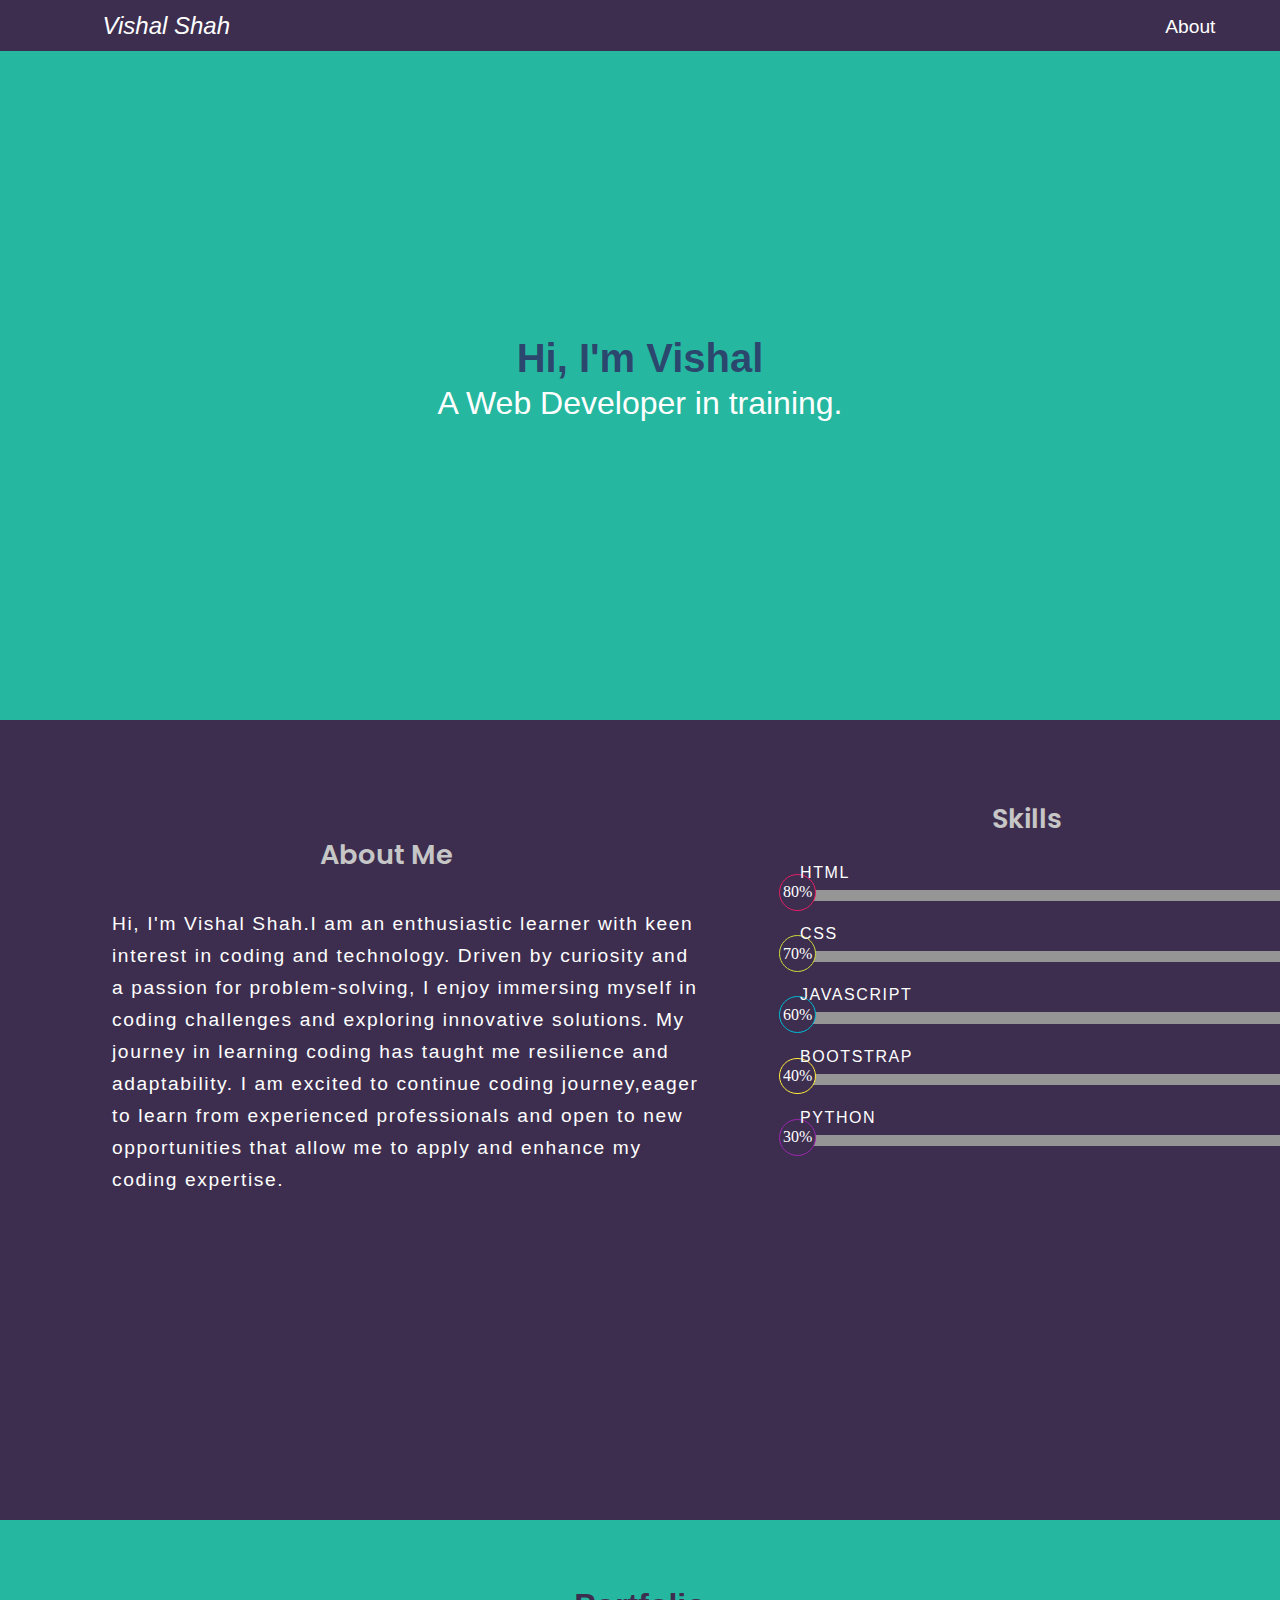
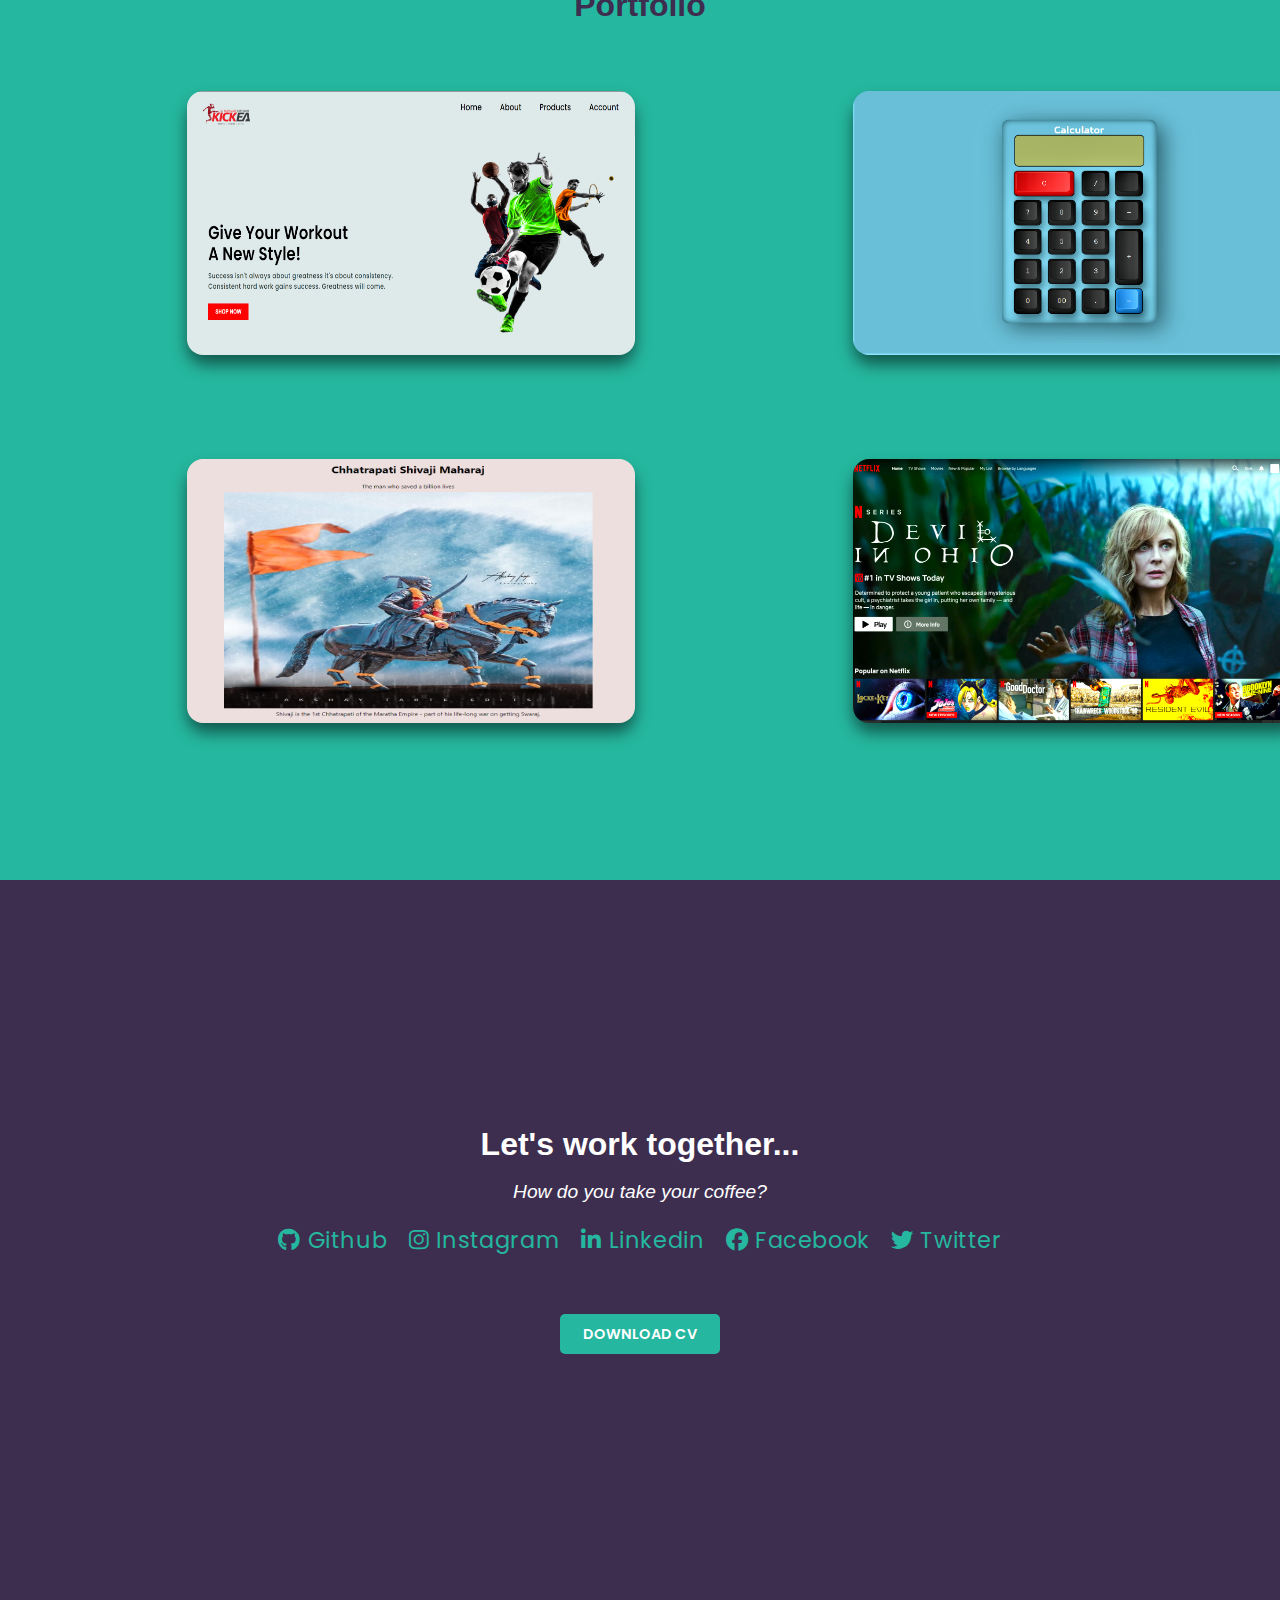
==== Portfolio/index.html @ 6aba99a7 "Add files via upload" ====
<!DOCTYPE html>
<html lang="en">

<head>
  <meta charset="UTF-8" />
  <meta name="viewport" content="width=device-width, initial-scale=1.0" />
  <title>Portfolio</title>
  <link rel="stylesheet" href="./style.css" />
  <link rel="stylesheet" href="https://cdnjs.cloudflare.com/ajax/libs/font-awesome/6.4.0/css/all.min.css">
</head>

<body>
  <header>
    <div class="upper">
      <nav>
        <ul>
          <li><a href="#about">About</a></li>
          <li><a href="#portfolio">Portfolio</a></li>
          <li><a href="#contact">Contact</a></li>
        </ul>
        <h2 class="name">Vishal Shah</h2>
      </nav>
  </header>
  <div class="main">
    <h2>Hi, I'm Vishal</h2>
    <p>A Web Developer in training.</p>
  </div>
  </div>

  <section id="about" class="contains">
    <div class="container">
      <div class="skills"><br><br><br>
        <div class="lines">Skills</div>
        <h2>HTML</h2>
        <div class="progress-bar">
          <div class="html"><span>80%</span></div>
        </div>

        <h2>CSS</h2>
        <div class="progress-bar">
          <div class="css"><span>70%</span></div>
        </div>

        <h2>JAVASCRIPT</h2>
        <div class="progress-bar">
          <div class="javascript" "><span>60%</span></div>
          </div>

          <h2>BOOTSTRAP</h2>
          <div class=" progress-bar">
            <div class="bootstrap"><span>40%</span></div>
          </div>

          <h2>PYTHON</h2>
          <div class="progress-bar">
            <div class="python"><span>30%</span></div>
          </div>
        </div>
      </div>

      <div class="me">
        <div class="line">About Me</div>
        <pre>Hi, I'm Vishal Shah.I am an enthusiastic learner with keen 
interest in coding and technology. Driven by curiosity and  
a passion for problem-solving, I enjoy immersing myself in 
coding challenges and exploring innovative solutions. My 
journey in learning coding has taught me resilience and 
adaptability. I am excited to continue coding journey,eager
to learn from experienced professionals and open to new 
opportunities that allow me to apply and enhance my
coding expertise.</pre>
      </div>
  </section>


  <section id="portfolio" class="projects-section">
    <h2 class="projects-section-header">Portfolio</h2>
    <div class="wrapper">
      <a href="https://kickeastore.netlify.app/" target="_blank">
        <div class="card">
          <img src="./images/kickea.png">
          <div class="info">
            <h1>E-commerce</h1>
          </div>
        </div>
        </a>

        <a href="https://calculatorwizard.netlify.app/" target="_blank">
        <div class="card">
          <img src="./images/calculator.png">
          <div class="info">
            <h1>Calculator</h1>
          </div>
        </div>
        </a>

        <a href="https://tributehub.netlify.app/" target="_blank">
          <div class="card">
            <img src="./images/tribute.png">
            <div class="info">
              <h1>Tribute Page</h1>
            </div>
          </div>
          </a>

          <a href="https://streamnetflix.netlify.app/" target="_blank"> 
          <div class="card">
          <img src="./images/netflix.png">
          <div class="info">
            <h1>Netflix</h1>
          </div>
        </div>
        </a>
    </div>
</section>

<section id="contact"> 
  <footer>
    <div class="fut">
      <h1>Let's work together...</h1>
      <i>How do you take your coffee?</i>
      <div class="social">
        <a href="https://github.com/Vishalshah007" target="_blank"><i class="fab fa-github"></i> Github</a>
        <a href="https://www.instagram.com/vishalshah453" target="_blank"><i class="fab fa-instagram"></i> Instagram</a>
        <a href="https://www.linkedin.com/in/vishal-shah-256204238/" target="_blank"><i class="fab fa-linkedin-in"></i> Linkedin</a>
        <a href=""><i class="fab fa-facebook"></i> Facebook</a>
        <a href=""><i class="fab fa-twitter"></i> Twitter</a>
      </div>
    </div>  

    <div class="btn">
      <button>
        <a href="./Shah Vishal CV (1).pdf" download="Resume">DOWNLOAD CV</a>
      </button>      
    </div>

  </footer>
</section>
</body>

</html>
---- Portfolio/style.css ----
@import url('https://fonts.googleapis.com/css2?family=Poppins:wght@500  &display=swap');
* {
  margin: 0;
  padding: 0;
  box-sizing: border-box;
  scroll-behavior: smooth;
}

.upper {
  background-color: #25b79f;
}

a {
  text-decoration: none;
  color: white;
  transition: 0.5s;
}

.upper a:hover{
  text-decoration: underline;
}

li {
  display: inline;
  font-family: "Lucida Sans", "Lucida Sans Regular", "Lucida Grande",
    "Lucida Sans Unicode", Geneva, Verdana, sans-serif;
  font-size: 1.2rem;
  padding: 2rem;
}

ul {
  text-align: right;
  padding-top: 1rem;
}

nav {
  background-color: #3d2e4f;
  height: 3.2rem;
  width: 95rem;
  position: fixed;
  top: 0%;
  z-index: 1;
}

.name {
  color: white;
  font-family: "Lucida Sans", "Lucida Sans Regular", "Lucida Grande",
    "Lucida Sans Unicode", Geneva, Verdana, sans-serif;
  margin-top: -2rem;
  font-weight: 500;
  margin-left: 6rem;
  padding: 0.4rem;
  font-style: italic;
}

.main {
  text-align: center;
  padding-top: 21rem;
  text-align: center;
  background-color: #25b79f;
  height: 45rem;
}

.main h2 {
  color: #301c5cbd;
  font-family: "Trebuchet MS", "Lucida Sans Unicode", "Lucida Grande",
    "Lucida Sans", Arial, sans-serif;
  font-size: 2.5rem;
  font-weight: bolder;
}

.main p {
  color: white;
  font-size: 2rem;
  line-height: 2.8rem;
  font-family: "Trebuchet MS", "Lucida Sans Unicode", "Lucida Grande",
    "Lucida Sans", Arial, sans-serif;
}

.contains {
  background-color: #3d2e4f;
  height: 50rem;
}

.skills h2 {
  font-weight: 400;
  letter-spacing: 0.1rem;
  margin-bottom: 0.5rem;
  color: #ffffff;
  font-size: 1rem;
  font-family: Verdana, Geneva, Tahoma, sans-serif;
  margin-top: 1.5rem;
}

.container {
  margin-left: 50rem;
}

.progress-bar {
  background: #959595;
  width: 33rem;
  border-radius: 0.5rem;
}

.progress-bar div {
  height: 0.7rem;
  border-radius: 0.5rem;
  width: 0%;
}

.progress-bar div span {
  height: 2.3rem;
  width: 2.3rem;
  border-radius: 2.5rem;
  background: #3d2e4f;
  float: right;
  margin-top: -1rem;
  margin-right: -1rem;
  color: #fff;
  display: flex;
  align-items: center;
  justify-content: center;
}

.html {
  background: #e91e63;
  animation: html 1s linear forwards;
}

.css {
  background: #cddc39;
  animation: css 1s linear forwards;
}

.javascript {
  background: #00bcd4;
  animation: javascript 1s linear forwards;
}

.bootstrap {
  background: #ffeb3b;
  animation: bootstrap 1s linear forwards;
}

.python {
  background: #9c27b0;
  animation: python 1s linear forwards;
}

.html span {
  border: 1px solid #e91e63;
}

.css span {
  border: 1px solid #cddc39;
}

.javascript span {
  border: 1px solid #00bcd4;
}

.bootstrap span {
  border: 1px solid #ffeb3b;
}

.python span {
  border: 1px solid #9c27b0;
}

@keyframes html {
  100% {
    width: 80%;
  }
}

@keyframes css {
  100% {
    width: 70%;
  }
}

@keyframes javascript {
  100% {
    width: 60%;
  }
}

@keyframes bootstrap {
  100% {
    width: 50%;
  }
}

@keyframes python {
  100% {
    width: 40%;
  }
}

.me {
  margin-top: -21rem;
}

.me pre {
  color: white;
  margin-top: 2rem;
  margin-left: 7rem;
  font-family: Arial, Helvetica, sans-serif;
  font-size: 1.2rem;
  line-height: 2rem;
  letter-spacing: 0.1rem;
}

.line {
  color: rgb(198, 198, 198);
  font-family: 'Poppins', sans-serif;
  font-size: 1.7rem;
  font-weight: 600;
  margin-top: 1.5rem;
  margin-left: 20rem;
}

.lines {
  color: rgb(198, 198, 198);
  font-family: 'Poppins', sans-serif;
  font-size: 1.7rem;
  font-weight: 600;
  margin-top: 1.5rem;
  margin-left: 12rem;
}

.projects-section {
  background-color: #25b79f;
  height: 60rem;
}

.wrapper {
  display: grid;
  grid-template-columns: 30rem 20rem;
  grid-template-rows: 23rem 10rem;
  width: 85rem;
  margin-top: 0rem;
  justify-content: space-evenly;

}

.card {
  width: 28rem;
  height: 16.5rem;
  border-radius: 1.2rem;
  padding: 1.5rem;
  background: white;
  position: relative;
  display: flex;
  align-items: flex-end;
  transition: 0.4s ease-out;
  box-shadow: 0px 10px 15px rgba(0, 0, 0, 0.5);
}

.card:hover {
  transform: translateY(-1.5rem);
}

.card:hover:before {
  opacity: 1;
}

.card:hover .info {
  opacity: 1;
  transform: translateY(0);
}

.card:before {
  content: "";
  position: absolute;
  top: 0;
  left: 0;
  display: block;
  width: 28rem;
  height: 16.5rem;
  border-radius: 1rem;
  background: rgba(0, 0, 0, 0.6);
  z-index: 2;
  transition: 0.5s;
  opacity: 0;
}

.card img {
  width: 28rem;
  height: 16.5rem;
  position: absolute;
  top: 0;
  left: 0;
  border-radius: 1rem;
}

.card .info {
  position: relative;
  z-index: 3;
  color: white;
  opacity: 0;
  transform: translateY(2rem);
  transition: 0.5s;
}

.card .info h1 {
  margin-left: 8.1rem;
  margin-top: -8.1rem;
  font-family: 'Poppins', sans-serif;

}

.projects-section-header {
  color: #3d2e4f;
  text-align: center;
  font-size: 2rem;
  font-family: Verdana, Geneva, Tahoma, sans-serif;
  font-weight: 800;
  padding: 4.2rem;
}

footer {
  background-color: #3d2e4f;
  height: 45rem;
}

.fut {
  color: rgb(255, 255, 255);
  font-family: Verdana, Geneva, Tahoma, sans-serif;
  font-size: 1.2rem;
  text-align: center;
  padding: 15rem;
  line-height: 3rem;
}

.fut h1 {
  font-size: 2rem;
}

.social a {
  color: #25b79f;
  font-size: 1.4rem;
  font-family: 'Poppins', sans-serif;
  margin: 0.5rem;
  letter-spacing: 0.6px;
}

.social a:hover {
  color: white;
  transition: 0.5s;
}

.btn{
  display: flex;
  justify-content: center;
  align-items: center;
  margin-top: -12rem;
}

button {
  background-color: #25b79f;
  color: rgb(255, 255, 255);
  width: 10rem;
  height: 2.5rem;
  cursor: pointer;
  border: none;
  border-radius: 5px;
  font-family: 'Poppins', sans-serif;
  font-size: 0.90rem;
  transition: 0.5s;
  font-weight: 600;
}

button:hover {
  background-color: rgb(255, 0, 0);
  color: rgb(255, 255, 255);
}


@media only screen and (max-width: 768px) {
  html{
    font-size: 55%;
  }
  nav {
    width: 100%;
  }

  .name {
    margin-left: 2rem;
  }

  .contains{
    height: 60rem;
  }
  .container {
    margin-left: 4rem;
  }

  .projects-section{
    height: 92rem;
  }

  .me {
    margin-top: 5rem;
  }

  .me pre {
    margin-left: 2rem;
  }

  .line,
  .lines {
    margin-left: 2rem;
  }

  .wrapper {
    grid-template-columns: 0% ;
    grid-template-rows: 30% 30% 30%;
    width: 20%;
    margin-left: 5%;
  }

  footer{
    height: 63rem;
  }

  .fut h1{
    font-size: 17px;
    width: 180px;
    margin-left: -35px;
  }

  .fut i{
    font-size: 15px;
  }

  .social a{
    display: flex;
    justify-content: center;
    align-items: center;
    font-size: 18px;
    grid-gap: 10px;
  }

  button{
    width: 140px;
    height: 30px;
    font-size: 12px;
  }
}
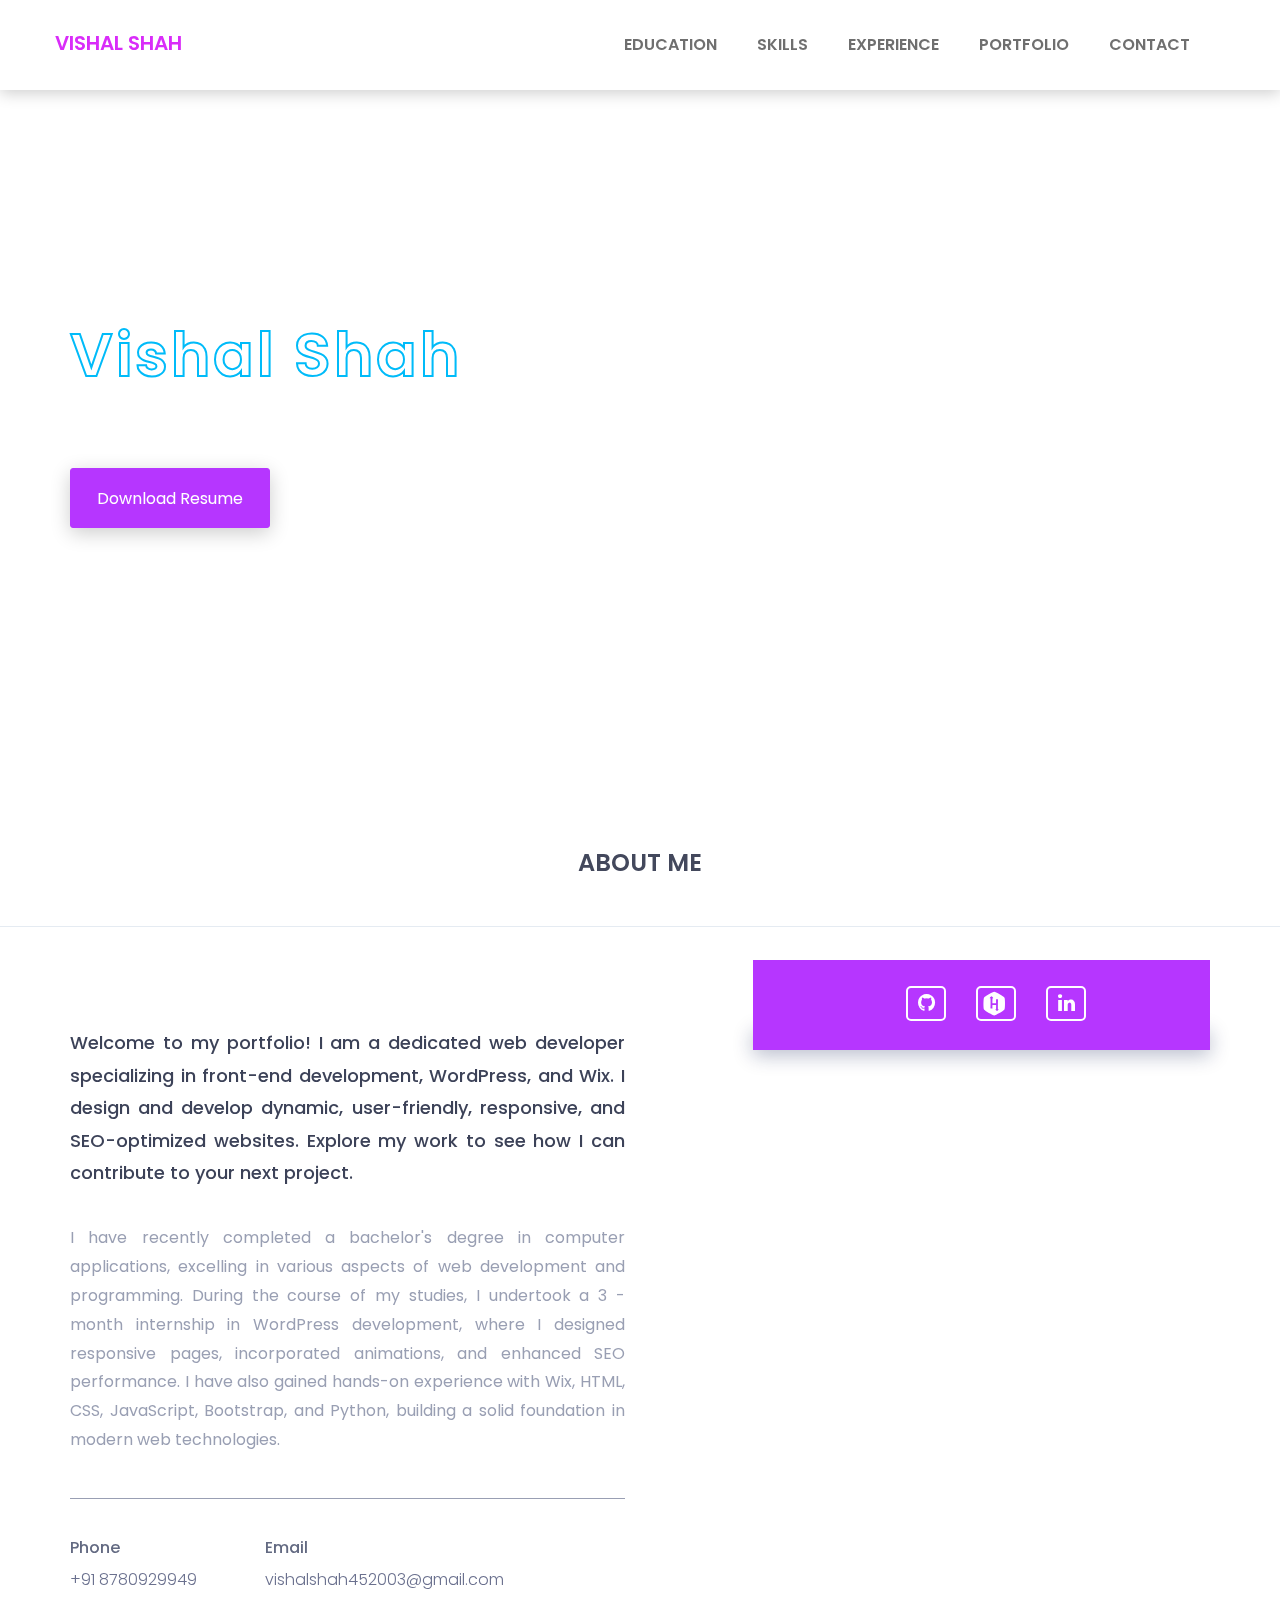
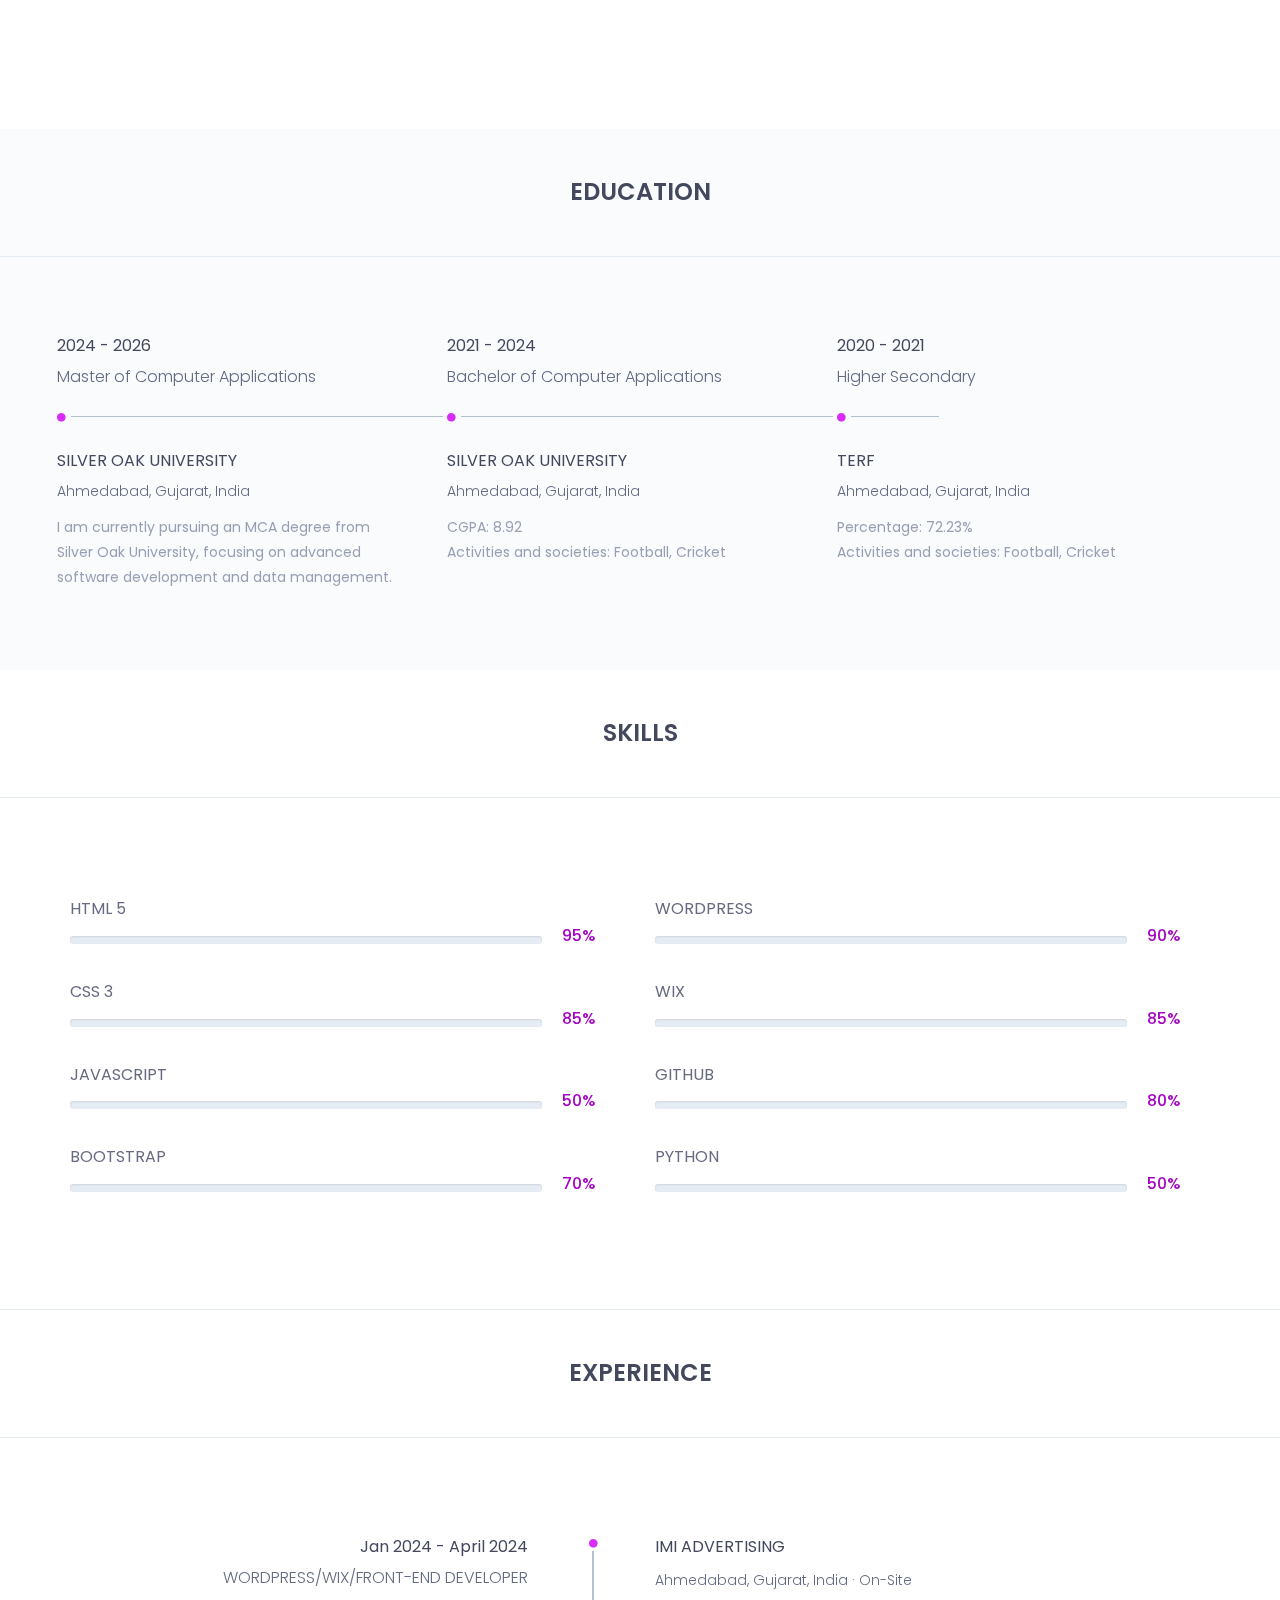
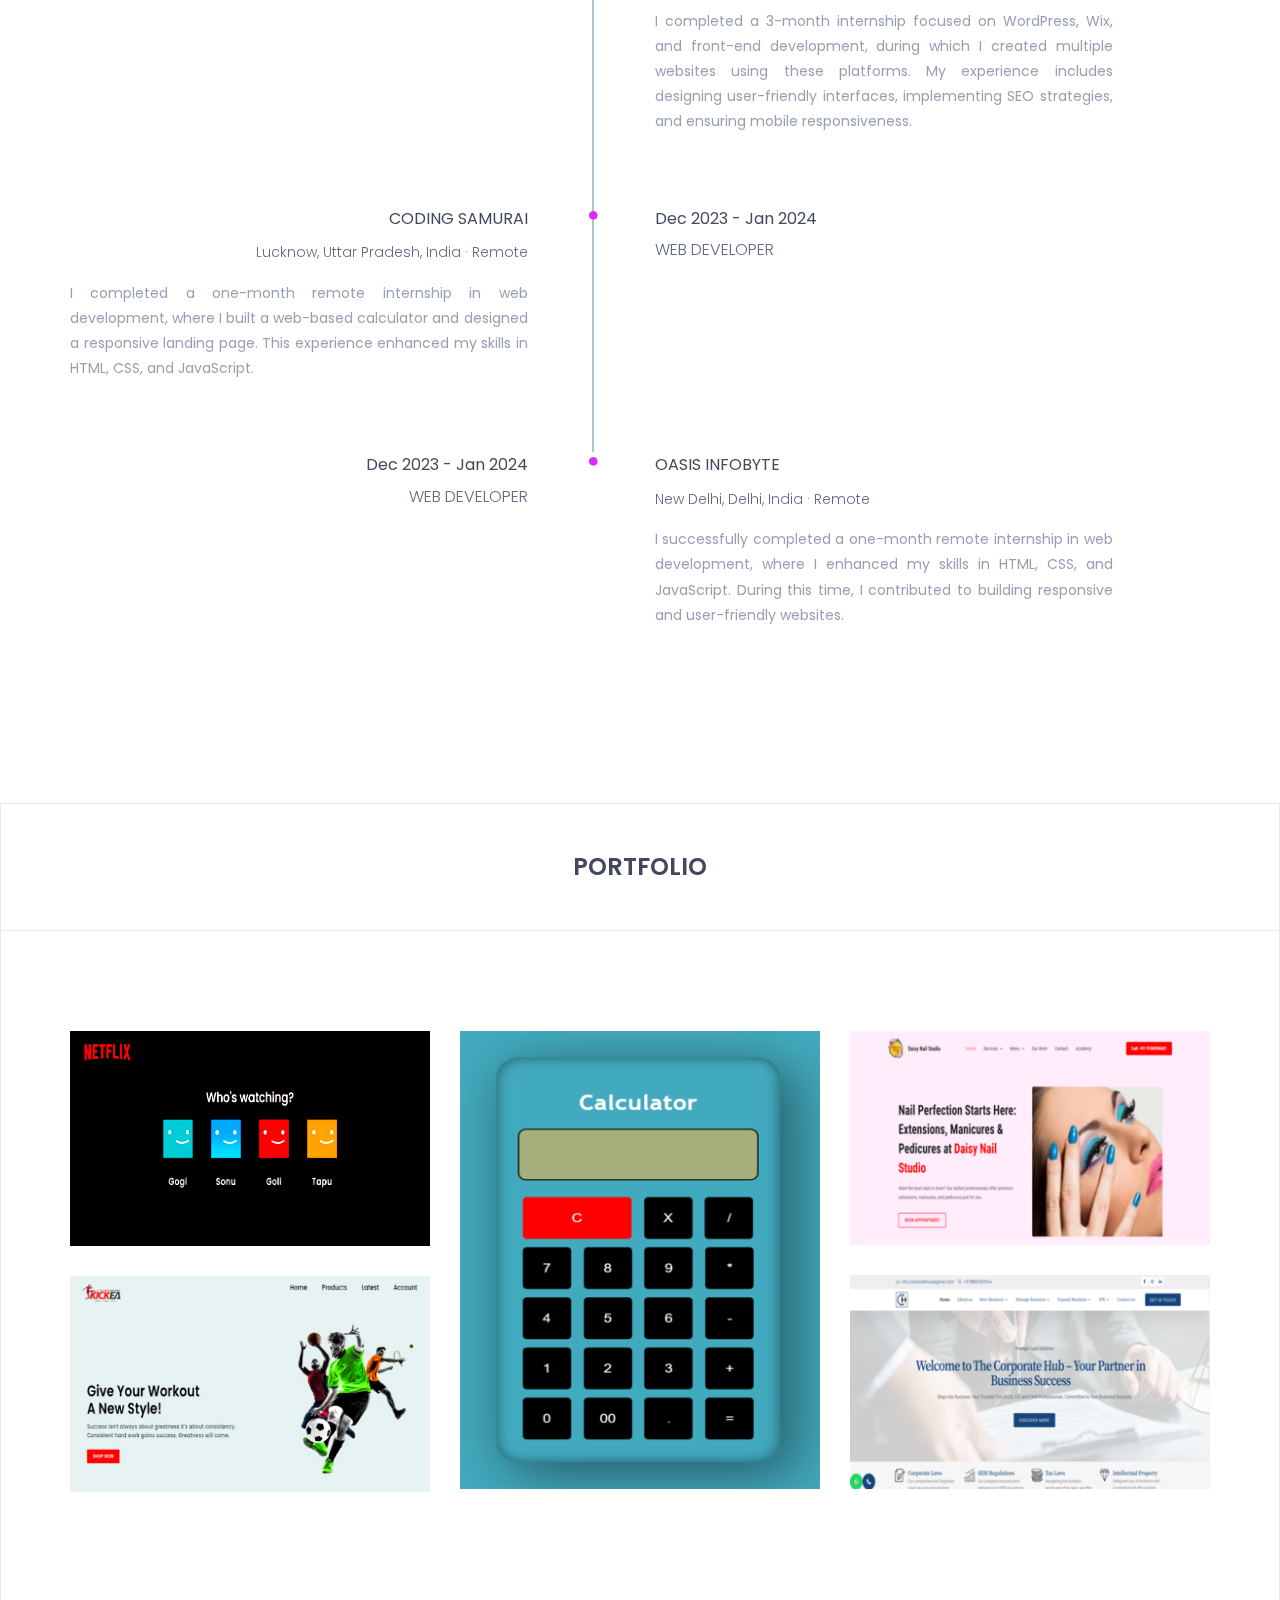
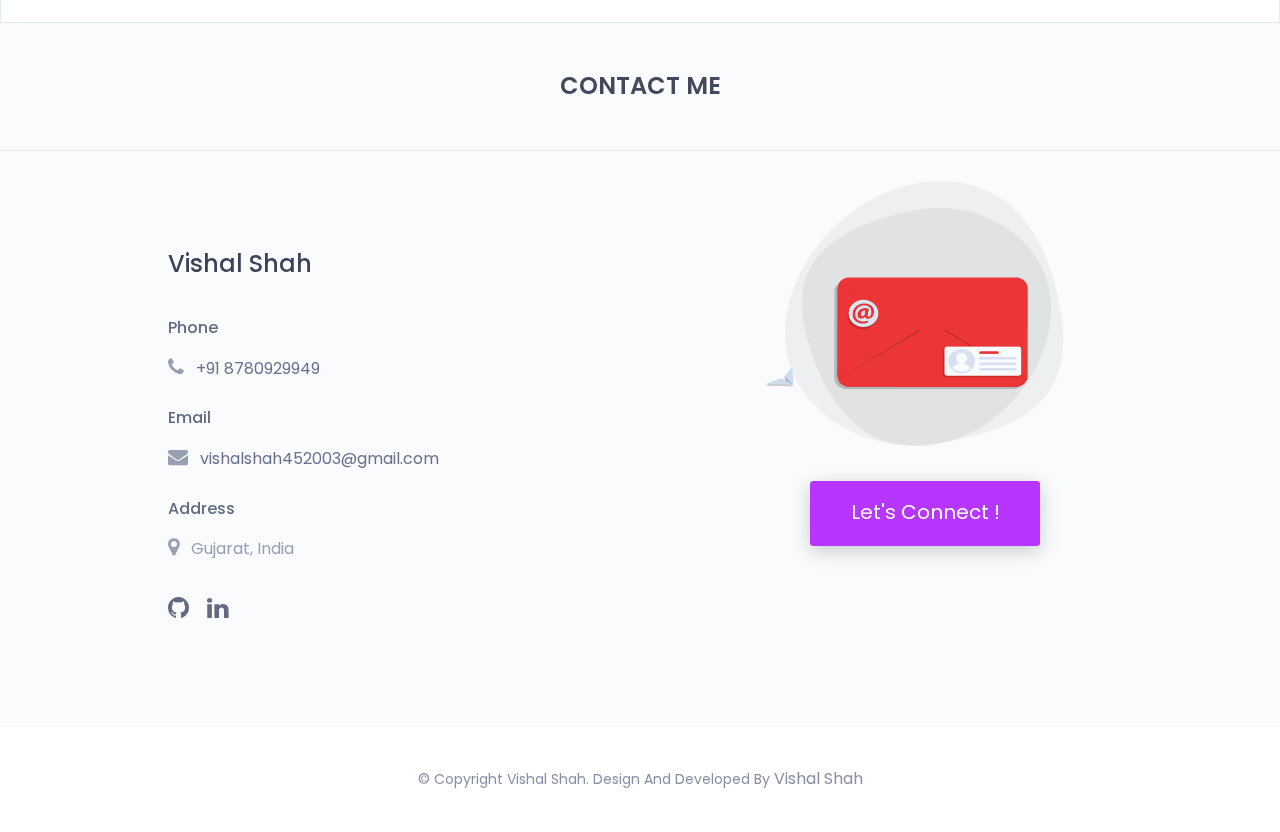
==== commit bdcf0aa6: "Add files via upload" ====
--- a/Portfolio/index.html
+++ b/Portfolio/index.html
@@ -1,141 +1,868 @@
 <!DOCTYPE html>
-<html lang="en">
-
-<head>
-  <meta charset="UTF-8" />
-  <meta name="viewport" content="width=device-width, initial-scale=1.0" />
-  <title>Portfolio</title>
-  <link rel="stylesheet" href="./style.css" />
-  <link rel="stylesheet" href="https://cdnjs.cloudflare.com/ajax/libs/font-awesome/6.4.0/css/all.min.css">
-</head>
-
-<body>
-  <header>
-    <div class="upper">
-      <nav>
-        <ul>
-          <li><a href="#about">About</a></li>
-          <li><a href="#portfolio">Portfolio</a></li>
-          <li><a href="#contact">Contact</a></li>
-        </ul>
-        <h2 class="name">Vishal Shah</h2>
-      </nav>
-  </header>
-  <div class="main">
-    <h2>Hi, I'm Vishal</h2>
-    <p>A Web Developer in training.</p>
-  </div>
-  </div>
-
-  <section id="about" class="contains">
-    <div class="container">
-      <div class="skills"><br><br><br>
-        <div class="lines">Skills</div>
-        <h2>HTML</h2>
-        <div class="progress-bar">
-          <div class="html"><span>80%</span></div>
-        </div>
-
-        <h2>CSS</h2>
-        <div class="progress-bar">
-          <div class="css"><span>70%</span></div>
-        </div>
-
-        <h2>JAVASCRIPT</h2>
-        <div class="progress-bar">
-          <div class="javascript" "><span>60%</span></div>
+<html class="no-js" lang="en">
+  <head>
+    <!-- meta data -->
+    <meta charset="utf-8" />
+    <meta http-equiv="X-UA-Compatible" content="IE=edge" />
+    <meta name="viewport" content="width=device-width" />
+    <meta
+      name="description"
+      content="Explore my portfolio showcasing expertise in WordPress development, web design, SEO, and mobile-friendly websites using HTML, CSS, JavaScript, and more."
+    />
+    <meta
+      name="keywords"
+      content="
+	Vishal Shah portfolio, WordPress developer, Web developer portfolio, Wix website design, Shopify website design, HTML CSS developer, JavaScript projects, Responsive web design, SEO optimization, Bootstrap websites, Front-end developer, Web development portfolio, Freelance web designer, MCA student projects, WordPress theme development"
+    />
+    <meta name="robots" content="follow, index, max-image-preview:large" />
+    <link rel="canonical" href="https://shahvishal.netlify.app/" />
+    <!--font-family-->
+    <link
+      href="https://fonts.googleapis.com/css?family=Poppins:100,200,300,400,500,600,700,800,900&amp;subset=devanagari,latin-ext"
+      rel="stylesheet"
+    />
+
+    <!-- title of site -->
+    <title>Vishal Shah - Portfolio</title>
+
+    <!-- For favicon png -->
+    <link rel="shortcut icon" type="image/icon" href="assets/logo/icon.png" />
+
+    <!--font-awesome.min.css-->
+    <link rel="stylesheet" href="assets/css/font-awesome.min.css" />
+
+    <!--flat icon css-->
+    <link rel="stylesheet" href="assets/css/flaticon.css" />
+
+    <!--animate.css-->
+    <link rel="stylesheet" href="assets/css/animate.css" />
+
+    <!--text-animation-->
+    <script src="https://cdnjs.cloudflare.com/ajax/libs/typed.js/2.0.11/typed.min.js"></script>
+
+    <!--owl.carousel.css-->
+    <link rel="stylesheet" href="assets/css/owl.carousel.min.css" />
+    <link rel="stylesheet" href="assets/css/owl.theme.default.min.css" />
+
+    <!--bootstrap.min.css-->
+    <link rel="stylesheet" href="assets/css/bootstrap.min.css" />
+
+    <!-- bootsnav -->
+    <link rel="stylesheet" href="assets/css/bootsnav.css" />
+
+    <!--style.css-->
+    <link rel="stylesheet" href="assets/css/style.css" />
+
+    <!--responsive.css-->
+    <link rel="stylesheet" href="assets/css/responsive.css" />
+  </head>
+
+  <body>
+    <!-- top-area Start -->
+    <header class="top-area">
+      <div class="header-area">
+        <!-- Start Navigation -->
+        <nav
+          class="navbar navbar-default bootsnav navbar-fixed dark no-background"
+        >
+          <div class="container">
+            <!-- Start Header Navigation -->
+            <div class="navbar-header">
+              <button
+                type="button"
+                class="navbar-toggle"
+                data-toggle="collapse"
+                data-target="#navbar-menu"
+              >
+                <i class="fa fa-bars"></i>
+              </button>
+              <a class="navbar-brand" href="index.html">Vishal Shah</a>
+            </div>
+            <!--/.navbar-header-->
+            <!-- End Header Navigation -->
+
+            <div
+              class="collapse navbar-collapse menu-ui-design"
+              id="navbar-menu"
+            >
+              <ul
+                class="nav navbar-nav navbar-right"
+                data-in="fadeInDown"
+                data-out="fadeOutUp"
+              >
+                <li class="smooth-menu active"></li>
+                <li class="smooth-menu"><a href="#education">education</a></li>
+                <li class="smooth-menu"><a href="#skills">skills</a></li>
+                <li class="smooth-menu">
+                  <a href="#experience">experience</a>
+                </li>
+                <li class="smooth-menu"><a href="#portfolio">portfolio</a></li>
+                <li class="smooth-menu"><a href="#contact">contact</a></li>
+              </ul>
+              <!--/.nav -->
+            </div>
+            <!-- /.navbar-collapse -->
           </div>
-
-          <h2>BOOTSTRAP</h2>
-          <div class=" progress-bar">
-            <div class="bootstrap"><span>40%</span></div>
+          <!--/.container-->
+        </nav>
+        <!--/nav-->
+        <!-- End Navigation -->
+      </div>
+      <!--/.header-area-->
+
+      <div class="clearfix"></div>
+    </header>
+    <!-- /.top-area-->
+    <!-- top-area End -->
+
+    <!--welcome-hero start -->
+    <section id="welcome-hero" class="welcome-hero">
+      <div class="container">
+        <div class="row">
+          <div class="col-md-12 text-left">
+            <div class="header-text">
+              <h2>
+                <div class="txt-1">Hello, my name is</div>
+                <div class="txt-2">Vishal Shah</div>
+                <div class="txt-3">And I'm a <span class="typing"></span></div>
+              </h2>
+              <br />
+              <a href="assets/Vishal Shah CV.pdf" download>download resume</a>
+            </div>
+            <!--/.header-text-->
           </div>
-
-          <h2>PYTHON</h2>
-          <div class="progress-bar">
-            <div class="python"><span>30%</span></div>
+          <!--/.col-->
+        </div>
+        <!-- /.row-->
+      </div>
+      <!-- /.container-->
+    </section>
+    <!--/.welcome-hero-->
+    <!--welcome-hero end -->
+
+    <!--about start -->
+    <section id="about" class="about">
+      <div class="section-heading text-center">
+        <h2>about me</h2>
+      </div>
+      <div class="container">
+        <div class="about-content">
+          <div class="row">
+            <div class="col-sm-6">
+              <div class="single-about-txt">
+                <h3>
+                  Welcome to my portfolio! I am a dedicated web developer
+                  specializing in front-end development, WordPress, and Wix. I
+                  design and develop dynamic, user-friendly, responsive, and
+                  SEO-optimized websites. Explore my work to see how I can
+                  contribute to your next project.
+                </h3>
+                <p>
+                  I have recently completed a bachelor's degree in computer
+                  applications, excelling in various aspects of web development
+                  and programming. During the course of my studies, I undertook
+                  a 3 - month internship in WordPress development, where I
+                  designed responsive pages, incorporated animations, and
+                  enhanced SEO performance. I have also gained hands-on
+                  experience with Wix, HTML, CSS, JavaScript, Bootstrap, and
+                  Python, building a solid foundation in modern web
+                  technologies.
+                </p>
+                <div class="row">
+                  <div class="col-sm-4">
+                    <div class="single-about-add-info">
+                      <h3>phone</h3>
+                      <p><a href="tel:+8780929949">+91 8780929949</a></p>
+                    </div>
+                  </div>
+                  <div class="col-sm-4">
+                    <div class="single-about-add-info">
+                      <h3>email</h3>
+                      <p>
+                        <a href="mailto:vishalshah452003@gmail.com"
+                          >vishalshah452003@gmail.com</a
+                        >
+                      </p>
+                    </div>
+                  </div>
+                </div>
+              </div>
+            </div>
+            <div class="col-sm-offset-1 col-sm-5">
+              <div class="single-about-img">
+                <img
+                  src="https://avatars.githubusercontent.com/u/140838474?v=4"
+                  alt="profile_image"
+                />
+                <div class="about-list-icon">
+                  <ul>
+                    <li>
+                      <a
+                        href="https://github.com/Vishalshah007"
+                        target="_blank"
+                      >
+                        <i class="fa fa-github" aria-hidden="true"></i>
+                      </a>
+                    </li>
+                    <!-- / li -->
+                    <li>
+                      <a
+                        href="https://www.hackerrank.com/profile/vishalshah07"
+                        target="_blank"
+                      >
+                        <svg
+                          height="30"
+                          width="30"
+                          xmlns="http://www.w3.org/2000/svg"
+                          viewBox="-1 -1 582 486.999"
+                        >
+                          <path d="M-1-1h582v402H-1z" fill="none" />
+                          <path
+                            d="M454.843 141.001c-13.019-22.417-172.832-115-198.859-115-26.019 0-185.895 92.351-198.84 115-12.947 22.649-13.019 207.358 0 230.009 13.018 22.639 172.839 114.989 198.84 114.989 26 0 185.841-92.466 198.851-114.999 13.007-22.533 13.016-207.583.008-229.999zM309.862 398.15c-3.559 0-36.756-32.137-34.141-34.762.781-.78 5.625-1.328 15.768-1.644 0-23.564.53-61.622.844-77.553.038-1.814-.395-3.081-.395-5.256h-71.812c0 6.379-.412 32.523 1.232 65.479.205 4.078-1.42 5.353-5.158 5.335-9.102-.025-18.211-.099-27.321-.071-3.683.009-5.274-1.374-5.157-5.488.826-30.043 2.66-75.488-.134-191.07v-2.849c-8.688-.314-14.717-.862-15.508-1.652-2.624-2.624 31.032-34.76 34.581-34.76 3.558 0 36.989 32.145 34.383 34.76-.782.781-7.098 1.338-15.067 1.652v2.84c-2.174 23.135-1.823 71.506-2.362 94.686h72.107c0-4.089.351-31.212-1.077-75.145-.091-3.047.853-4.646 3.781-4.672 9.945-.072 19.9-.117 29.855-.055 3.108.019 4.105 1.546 4.043 4.834-3.28 171.861-.594 159.867-.594 188.975 7.97.315 15.112.864 15.895 1.655 2.588 2.615-30.205 34.761-33.763 34.761z"
+                            fill="#fff"
+                          />
+                        </svg>
+                      </a>
+                    </li>
+                    <!-- / li -->
+                    <li>
+                      <a
+                        href="https://www.linkedin.com/in/vishal-shah-256204238/"
+                        target="_blank"
+                      >
+                        <i class="fa fa-linkedin" aria-hidden="true"></i>
+                      </a>
+                    </li>
+                    <!-- / li -->
+                  </ul>
+                  <!-- / ul -->
+                </div>
+              </div>
+            </div>
           </div>
         </div>
       </div>
-
-      <div class="me">
-        <div class="line">About Me</div>
-        <pre>Hi, I'm Vishal Shah.I am an enthusiastic learner with keen 
-interest in coding and technology. Driven by curiosity and  
-a passion for problem-solving, I enjoy immersing myself in 
-coding challenges and exploring innovative solutions. My 
-journey in learning coding has taught me resilience and 
-adaptability. I am excited to continue coding journey,eager
-to learn from experienced professionals and open to new 
-opportunities that allow me to apply and enhance my
-coding expertise.</pre>
-      </div>
-  </section>
-
-
-  <section id="portfolio" class="projects-section">
-    <h2 class="projects-section-header">Portfolio</h2>
-    <div class="wrapper">
-      <a href="https://kickeastore.netlify.app/" target="_blank">
-        <div class="card">
-          <img src="./images/kickea.png">
-          <div class="info">
-            <h1>E-commerce</h1>
+    </section>
+    <!--/.about-->
+    <!--about end -->
+
+    <!--education start -->
+    <section id="education" class="education">
+      <div class="section-heading text-center">
+        <h2>education</h2>
+      </div>
+      <div class="container">
+        <div class="education-horizontal-timeline">
+          <div class="row">
+            <div class="col-sm-4">
+              <div class="single-horizontal-timeline">
+                <div class="experience-time">
+                  <h2>2024 - 2026</h2>
+                  <h3>master <span>of </span> computer applications</h3>
+                </div>
+                <!--/.experience-time-->
+                <div class="timeline-horizontal-border">
+                  <i class="fa fa-circle" aria-hidden="true"></i>
+                  <span class="single-timeline-horizontal"></span>
+                </div>
+                <div class="timeline">
+                  <div class="timeline-content">
+                    <h4 class="title">silver oak university</h4>
+                    <h5>Ahmedabad, Gujarat, India</h5>
+                    <p class="description">
+                      I am currently pursuing an MCA degree from Silver Oak
+                      University, focusing on advanced software development and
+                      data management.
+                    </p>
+                  </div>
+                  <!--/.timeline-content-->
+                </div>
+                <!--/.timeline-->
+              </div>
+            </div>
+            <div class="col-sm-4">
+              <div class="single-horizontal-timeline">
+                <div class="experience-time">
+                  <h2>2021 - 2024</h2>
+                  <h3>bachelor <span>of </span> computer applications</h3>
+                </div>
+                <!--/.experience-time-->
+                <div class="timeline-horizontal-border">
+                  <i class="fa fa-circle" aria-hidden="true"></i>
+                  <span class="single-timeline-horizontal"></span>
+                </div>
+                <div class="timeline">
+                  <div class="timeline-content">
+                    <h4 class="title">silver oak university</h4>
+                    <h5>Ahmedabad, Gujarat, India</h5>
+                    <p class="description">
+                      CGPA: 8.92 <br />
+                      Activities and societies: Football, Cricket
+                    </p>
+                  </div>
+                  <!--/.timeline-content-->
+                </div>
+                <!--/.timeline-->
+              </div>
+            </div>
+            <div class="col-sm-4">
+              <div class="single-horizontal-timeline">
+                <div class="experience-time">
+                  <h2>2020 - 2021</h2>
+                  <h3>Higher Secondary</h3>
+                </div>
+                <!--/.experience-time-->
+                <div class="timeline-horizontal-border">
+                  <i class="fa fa-circle" aria-hidden="true"></i>
+                  <span
+                    class="single-timeline-horizontal spacial-horizontal-line"
+                  ></span>
+                </div>
+                <div class="timeline">
+                  <div class="timeline-content">
+                    <h4 class="title">TERF</h4>
+                    <h5>Ahmedabad, Gujarat, India</h5>
+                    <p class="description">
+                      Percentage: 72.23% <br />
+                      Activities and societies: Football, Cricket
+                    </p>
+                  </div>
+                  <!--/.timeline-content-->
+                </div>
+                <!--/.timeline-->
+              </div>
+            </div>
           </div>
         </div>
-        </a>
-
-        <a href="https://calculatorwizard.netlify.app/" target="_blank">
-        <div class="card">
-          <img src="./images/calculator.png">
-          <div class="info">
-            <h1>Calculator</h1>
+      </div>
+    </section>
+    <!--/.education-->
+    <!--education end -->
+
+    <!--skills start -->
+    <section id="skills" class="skills">
+      <div class="skill-content">
+        <div class="section-heading text-center">
+          <h2>skills</h2>
+        </div>
+        <div class="container">
+          <div class="row">
+            <div class="col-md-6">
+              <div class="single-skill-content">
+                <div class="barWrapper">
+                  <span class="progressText">HTML 5</span>
+                  <div class="single-progress-txt">
+                    <div class="progress">
+                      <div
+                        class="progress-bar"
+                        role="progressbar"
+                        aria-valuenow="95"
+                        aria-valuemin="10"
+                        aria-valuemax="100"
+                      ></div>
+                    </div>
+                    <h3>95%</h3>
+                  </div>
+                </div>
+                <!-- /.barWrapper -->
+                <div class="barWrapper">
+                  <span class="progressText">CSS 3</span>
+                  <div class="single-progress-txt">
+                    <div class="progress">
+                      <div
+                        class="progress-bar"
+                        role="progressbar"
+                        aria-valuenow="85"
+                        aria-valuemin="10"
+                        aria-valuemax="100"
+                      ></div>
+                    </div>
+                    <h3>85%</h3>
+                  </div>
+                </div>
+                <!-- /.barWrapper -->
+                <div class="barWrapper">
+                  <span class="progressText">JAVASCRIPT</span>
+                  <div class="single-progress-txt">
+                    <div class="progress">
+                      <div
+                        class="progress-bar"
+                        role="progressbar"
+                        aria-valuenow="50"
+                        aria-valuemin="10"
+                        aria-valuemax="100"
+                      ></div>
+                    </div>
+                    <h3>50%</h3>
+                  </div>
+                </div>
+                <!-- /.barWrapper -->
+                <div class="barWrapper">
+                  <span class="progressText">bootstrap</span>
+                  <div class="single-progress-txt">
+                    <div class="progress">
+                      <div
+                        class="progress-bar"
+                        role="progressbar"
+                        aria-valuenow="70"
+                        aria-valuemin="10"
+                        aria-valuemax="100"
+                      ></div>
+                    </div>
+                    <h3>70%</h3>
+                  </div>
+                </div>
+                <!-- /.barWrapper -->
+              </div>
+            </div>
+            <div class="col-md-6">
+              <div class="single-skill-content">
+                <div class="barWrapper">
+                  <span class="progressText">wordpress</span>
+                  <div class="single-progress-txt">
+                    <div class="progress">
+                      <div
+                        class="progress-bar"
+                        role="progressbar"
+                        aria-valuenow="90"
+                        aria-valuemin="10"
+                        aria-valuemax="100"
+                      ></div>
+                    </div>
+                    <h3>90%</h3>
+                  </div>
+                </div>
+                <!-- /.barWrapper -->
+                <div class="barWrapper">
+                  <span class="progressText">wix</span>
+                  <div class="single-progress-txt">
+                    <div class="progress">
+                      <div
+                        class="progress-bar"
+                        role="progressbar"
+                        aria-valuenow="85"
+                        aria-valuemin="10"
+                        aria-valuemax="100"
+                      ></div>
+                    </div>
+                    <h3>85%</h3>
+                  </div>
+                </div>
+                <!-- /.barWrapper -->
+                <div class="barWrapper">
+                  <span class="progressText">github</span>
+                  <div class="single-progress-txt">
+                    <div class="progress">
+                      <div
+                        class="progress-bar"
+                        role="progressbar"
+                        aria-valuenow="80"
+                        aria-valuemin="10"
+                        aria-valuemax="100"
+                      ></div>
+                    </div>
+                    <h3>80%</h3>
+                  </div>
+                </div>
+                <!-- /.barWrapper -->
+                <div class="barWrapper">
+                  <span class="progressText"> python</span>
+                  <div class="single-progress-txt">
+                    <div class="progress">
+                      <div
+                        class="progress-bar"
+                        role="progressbar"
+                        aria-valuenow="50"
+                        aria-valuemin="10"
+                        aria-valuemax="100"
+                      ></div>
+                    </div>
+                    <h3>50%</h3>
+                  </div>
+                </div>
+                <!-- /.barWrapper -->
+              </div>
+            </div>
           </div>
-        </div>
-        </a>
-
-        <a href="https://tributehub.netlify.app/" target="_blank">
-          <div class="card">
-            <img src="./images/tribute.png">
-            <div class="info">
-              <h1>Tribute Page</h1>
-            </div>
+          <!-- /.row -->
+        </div>
+        <!-- /.container -->
+      </div>
+      <!-- /.skill-content-->
+    </section>
+    <!--/.skills-->
+    <!--skills end -->
+
+    <!--experience start -->
+    <section id="experience" class="experience">
+      <div class="section-heading text-center">
+        <h2>experience</h2>
+      </div>
+      <div class="container">
+        <div class="experience-content">
+          <div class="main-timeline">
+            <ul>
+              <li>
+                <div class="single-timeline-box fix">
+                  <div class="row">
+                    <div class="col-md-5">
+                      <div class="experience-time text-right">
+                        <h2>Jan 2024 - April 2024</h2>
+                        <h3>Wordpress/Wix/Front-end Developer</h3>
+                      </div>
+                      <!--/.experience-time-->
+                    </div>
+                    <!--/.col-->
+                    <div class="col-md-offset-1 col-md-5">
+                      <div class="timeline">
+                        <div class="timeline-content">
+                          <h4 class="title">
+                            <span
+                              ><i class="fa fa-circle" aria-hidden="true"></i
+                            ></span>
+                            IMI Advertising
+                          </h4>
+                          <h5>Ahmedabad, Gujarat, India · On-site</h5>
+                          <p class="description">
+                            I completed a 3-month internship focused on
+                            WordPress, Wix, and front-end development, during
+                            which I created multiple websites using these
+                            platforms. My experience includes designing
+                            user-friendly interfaces, implementing SEO
+                            strategies, and ensuring mobile responsiveness.
+                          </p>
+                        </div>
+                        <!--/.timeline-content-->
+                      </div>
+                      <!--/.timeline-->
+                    </div>
+                    <!--/.col-->
+                  </div>
+                </div>
+                <!--/.single-timeline-box-->
+              </li>
+
+              <li>
+                <div class="single-timeline-box fix">
+                  <div class="row">
+                    <!--/.col-->
+                    <div class="col-md-5">
+                      <div class="timeline">
+                        <div class="timeline-content text-right">
+                          <h4 class="title">Coding Samurai</h4>
+                          <h5>Lucknow, Uttar Pradesh, India · Remote</h5>
+                          <p class="description">
+                            I completed a one-month remote internship in web
+                            development, where I built a web-based calculator
+                            and designed a responsive landing page. This
+                            experience enhanced my skills in HTML, CSS, and
+                            JavaScript.
+                          </p>
+                        </div>
+                        <!--/.timeline-content-->
+                      </div>
+                      <!--/.timeline-->
+                    </div>
+                    <!--/.col-->
+                    <div class="col-md-offset-1 col-md-5 experience-time-main">
+                      <div class="experience-time">
+                        <h2>
+                          <span
+                            ><i class="fa fa-circle" aria-hidden="true"></i
+                          ></span>
+                          Dec 2023 - Jan 2024
+                        </h2>
+                        <h3>Web Developer</h3>
+                      </div>
+                      <!--/.experience-time-->
+                    </div>
+                    <!--/.col-->
+                  </div>
+                </div>
+                <!--/.single-timeline-box-->
+              </li>
+
+              <li>
+                <div class="single-timeline-box fix">
+                  <div class="row">
+                    <div class="col-md-5">
+                      <div class="experience-time text-right">
+                        <h2>Dec 2023 - Jan 2024</h2>
+                        <h3>Web developer</h3>
+                      </div>
+                      <!--/.experience-time-->
+                    </div>
+                    <!--/.col-->
+                    <div class="col-md-offset-1 col-md-5">
+                      <div class="timeline">
+                        <div class="timeline-content">
+                          <h4 class="title">
+                            <span
+                              ><i class="fa fa-circle" aria-hidden="true"></i
+                            ></span>
+                            Oasis Infobyte
+                          </h4>
+                          <h5>New Delhi, Delhi, India · Remote</h5>
+                          <p class="description">
+                            I successfully completed a one-month remote
+                            internship in web development, where I enhanced my
+                            skills in HTML, CSS, and JavaScript. During this
+                            time, I contributed to building responsive and
+                            user-friendly websites.
+                          </p>
+                        </div>
+                        <!--/.timeline-content-->
+                      </div>
+                      <!--/.timeline-->
+                    </div>
+                    <!--/.col-->
+                  </div>
+                </div>
+                <!--/.single-timeline-box-->
+              </li>
+            </ul>
           </div>
-          </a>
-
-          <a href="https://streamnetflix.netlify.app/" target="_blank"> 
-          <div class="card">
-          <img src="./images/netflix.png">
-          <div class="info">
-            <h1>Netflix</h1>
+          <!--.main-timeline-->
+        </div>
+        <!--.experience-content-->
+      </div>
+    </section>
+    <!--/.experience-->
+    <!--experience end -->
+
+    <!--portfolio start -->
+    <section id="portfolio" class="portfolio">
+      <div class="portfolio-details">
+        <div class="section-heading text-center">
+          <h2>portfolio</h2>
+        </div>
+        <div class="container">
+          <div class="portfolio-content">
+            <div class="isotope">
+              <div class="row">
+                <div class="col-sm-4">
+                  <div class="item">
+                    <img
+                      src="assets/images/portfolio/p1.png"
+                      alt="portfolio image"
+                    />
+                    <div class="isotope-overlay">
+                      <a href="https://flixspot.netlify.app/">
+                        Netflix Clone
+                      </a>
+                    </div>
+                    <!-- /.isotope-overlay -->
+                  </div>
+                  <!-- /.item -->
+                  <div class="item">
+                    <img
+                      src="assets/images/portfolio/p2.png"
+                      alt="portfolio image"
+                    />
+                    <div class="isotope-overlay">
+                      <a href="https://kickeastore.netlify.app/">
+                        E-commerce
+                      </a>
+                    </div>
+                    <!-- /.isotope-overlay -->
+                  </div>
+                  <!-- /.item -->
+                </div>
+                <!-- /.col -->
+
+                <div class="col-sm-4">
+                  <div class="item">
+                    <img
+                      src="assets/images/portfolio/p3.png"
+                      alt="portfolio image"
+                    />
+                    <div class="isotope-overlay">
+                      <a href="https://calculatorwizard.netlify.app/">
+                        Calculator
+                      </a>
+                    </div>
+                    <!-- /.isotope-overlay -->
+                  </div>
+                  <!-- /.item -->
+                </div>
+                <!-- /.col -->
+
+                <div class="col-sm-4">
+                  <div class="item">
+                    <img
+                      src="assets/images/portfolio/p4.png"
+                      alt="portfolio image"
+                    />
+                    <div class="isotope-overlay">
+                      <a href="https://daisynailstudio.com/"> WordPress </a>
+                    </div>
+                    <!-- /.isotope-overlay -->
+                  </div>
+                  <!-- /.item -->
+                  <div class="item">
+                    <img
+                      src="assets/images/portfolio/p5.png"
+                      alt="portfolio image"
+                    />
+                    <div class="isotope-overlay">
+                      <a href="https://www.corporatehub.in/"> WordPress </a>
+                    </div>
+                    <!-- /.isotope-overlay -->
+                  </div>
+                  <!-- /.item -->
+                </div>
+                <!-- /.col -->
+              </div>
+              <!-- /.row -->
+            </div>
+            <!--/.isotope-->
           </div>
-        </div>
-        </a>
-    </div>
-</section>
-
-<section id="contact"> 
-  <footer>
-    <div class="fut">
-      <h1>Let's work together...</h1>
-      <i>How do you take your coffee?</i>
-      <div class="social">
-        <a href="https://github.com/Vishalshah007" target="_blank"><i class="fab fa-github"></i> Github</a>
-        <a href="https://www.instagram.com/vishalshah453" target="_blank"><i class="fab fa-instagram"></i> Instagram</a>
-        <a href="https://www.linkedin.com/in/vishal-shah-256204238/" target="_blank"><i class="fab fa-linkedin-in"></i> Linkedin</a>
-        <a href=""><i class="fab fa-facebook"></i> Facebook</a>
-        <a href=""><i class="fab fa-twitter"></i> Twitter</a>
-      </div>
-    </div>  
-
-    <div class="btn">
-      <button>
-        <a href="./Shah Vishal CV (1).pdf" download="Resume">DOWNLOAD CV</a>
-      </button>      
-    </div>
-
-  </footer>
-</section>
-</body>
-
-</html>+          <!--/.gallery-content-->
+        </div>
+        <!--/.container-->
+      </div>
+      <!--/.portfolio-details-->
+    </section>
+    <!--/.portfolio-->
+    <!--portfolio end -->
+
+    <!--contact start -->
+    <section id="contact" class="contact">
+      <div class="section-heading text-center">
+        <h2>contact me</h2>
+      </div>
+      <div class="container">
+        <div class="contact-content">
+          <div class="row">
+            <!--/.col-->
+            <div class="col-md-offset-1 col-md-5 col-sm-6">
+              <div class="single-contact-box">
+                <div class="contact-adress">
+                  <div class="contact-add-head">
+                    <h3>Vishal Shah</h3>
+                  </div>
+                  <div class="contact-add-info">
+                    <div class="single-contact-add-info">
+                      <h3>phone</h3>
+                      <p>
+                        <i class="fa fa-phone"></i> &nbsp;
+                        <a href="tel:+8780929949">+91 8780929949</a>
+                      </p>
+                    </div>
+                    <div class="single-contact-add-info">
+                      <h3>email</h3>
+                      <p>
+                        <i class="fa fa-envelope"></i> &nbsp;
+                        <a href="mailto:vishalshah452003@gmail.com"
+                          >vishalshah452003@gmail.com</a
+                        >
+                      </p>
+                    </div>
+                    <div class="single-contact-add-info">
+                      <h3>Address</h3>
+                      <p>
+                        <i class="fa fa-map-marker"></i> &nbsp; Gujarat, India
+                      </p>
+                    </div>
+                  </div>
+                </div>
+                <!--/.contact-adress-->
+                <div class="hm-foot-icon">
+                  <ul>
+                    <li>
+                      <a href="https://github.com/Vishalshah007"
+                        ><i class="fa fa-github"></i
+                      ></a>
+                    </li>
+                    <!--/li-->
+                    <li>
+                      <a
+                        href="https://www.linkedin.com/in/vishal-shah-256204238/"
+                        ><i class="fa fa-linkedin"></i
+                      ></a>
+                    </li>
+                    <!--/li-->
+                  </ul>
+                  <!--/ul-->
+                </div>
+                <!--/.hm-foot-icon-->
+              </div>
+              <!--/.single-contact-box-->
+            </div>
+            <!--/.col-->
+
+            <div class="column">
+              <div class="email">
+                <img src="./assets/images/Email-template.gif" alt="email.gif" />
+              </div>
+              <div class="button-area">
+                <a href="mailto:vishalshah452003@gmail.com">Let's Connect !</a>
+              </div>
+            </div>
+          </div>
+          <!--/.row-->
+        </div>
+        <!--/.contact-content-->
+      </div>
+      <!--/.container-->
+    </section>
+    <!--/.contact-->
+    <!--contact end -->
+
+    <!--footer-copyright start-->
+    <footer id="footer-copyright" class="footer-copyright">
+      <div class="container">
+        <div class="hm-footer-copyright text-center">
+          <p>
+            &copy; copyright Vishal Shah. design and developed by
+            <a href="#">Vishal Shah</a>
+          </p>
+          <!--/p-->
+        </div>
+        <!--/.text-center-->
+      </div>
+      <!--/.container-->
+
+      <div id="scroll-Top">
+        <div class="return-to-top">
+          <i class="fa fa-angle-up" id="scroll-top"></i>
+        </div>
+      </div>
+      <!--/.scroll-Top-->
+    </footer>
+    <!--/.footer-copyright-->
+    <!--footer-copyright end-->
+
+    <script src="assets/js/jquery.js"></script>
+
+    <!--modernizr.min.js-->
+    <script src="https://cdnjs.cloudflare.com/ajax/libs/modernizr/2.8.3/modernizr.min.js"></script>
+
+    <!--bootstrap.min.js-->
+    <script src="assets/js/bootstrap.min.js"></script>
+
+    <!-- bootsnav js -->
+    <script src="assets/js/bootsnav.js"></script>
+
+    <!-- jquery.sticky.js -->
+    <script src="assets/js/jquery.sticky.js"></script>
+
+    <!-- for progress bar start-->
+
+    <!-- progressbar js -->
+    <script src="assets/js/progressbar.js"></script>
+
+    <!-- appear js -->
+    <script src="assets/js/jquery.appear.js"></script>
+
+    <!-- for progress bar end -->
+
+    <!--owl.carousel.js-->
+    <script src="assets/js/owl.carousel.min.js"></script>
+
+    <script src="https://cdnjs.cloudflare.com/ajax/libs/jquery-easing/1.4.1/jquery.easing.min.js"></script>
+
+    <!--Custom JS-->
+    <script src="assets/js/custom.js"></script>
+  </body>
+</html>
--- a/Portfolio/assets/css/flaticon.css
+++ b/Portfolio/assets/css/flaticon.css
@@ -0,0 +1,59 @@
+@font-face {
+  font-family: "Flaticon";
+  src: url("../fonts/Flaticon.eot");
+  src: url("../fonts/Flaticon.eot?#iefix") format("embedded-opentype"),
+    url("../fonts/Flaticon.woff") format("woff"),
+    url("../fonts/Flaticon.ttf") format("truetype"),
+    url("../fonts/Flaticon.svg#Flaticon") format("svg");
+  font-weight: normal;
+  font-style: normal;
+}
+
+@media screen and (-webkit-min-device-pixel-ratio:0) {
+  @font-face {
+    font-family: "Flaticon";
+    src: url("../fonts/Flaticon.svg#Flaticon") format("svg");
+  }
+}
+
+[class^="flaticon-"]:before,
+[class*=" flaticon-"]:before,
+[class^="flaticon-"]:after,
+[class*=" flaticon-"]:after {
+  font-family: Flaticon;
+  font-size: 24px;
+  font-style: normal;
+  margin-left: 0px;
+}
+
+.flaticon-bitbucket-logotype-camera-lens-in-perspective:before {
+  content: "\f100";
+}
+
+.flaticon-squarespace-logo:before {
+  content: "\f101";
+}
+
+.flaticon-smug:before {
+  content: "\f102";
+}
+
+.flaticon-flickr-website-logo-silhouette:before {
+  content: "\f103";
+}
+
+.flaticon-github-logo:before {
+  content: "\f104";
+}
+
+.flaticon-behance-logo:before {
+  content: "\f105";
+}
+
+.flaticon-dribbble:before {
+  content: "\f106";
+}
+
+.flaticon-themeforest:before {
+  content: "\f107";
+}--- a/Portfolio/assets/css/bootsnav.css
+++ b/Portfolio/assets/css/bootsnav.css
@@ -0,0 +1,1463 @@
+/* MEGAMENU STYLE
+=================================*/
+nav.bootsnav .dropdown.megamenu-fw {
+    position: static;
+}
+
+nav.bootsnav .container {
+    position: relative;
+}
+
+nav.bootsnav .megamenu-fw .dropdown-menu {
+    left: auto;
+}
+
+nav.bootsnav .megamenu-content {
+    padding: 15px;
+    width: 100% !important;
+}
+
+nav.bootsnav .megamenu-content .title{
+    margin-top: 0;
+}
+
+nav.bootsnav .dropdown.megamenu-fw .dropdown-menu {
+    left: 0;
+    right: 0;
+}
+
+/* Navbar
+=================================*/
+nav.navbar.bootsnav{
+    margin-bottom: 0;
+    -moz-border-radius: 0px;
+    -webkit-border-radius: 0px;
+    -o-border-radius: 0px;
+    border-radius: 0px;
+    background-color: #fff;
+    border: none;
+    border-bottom: solid 1px #e0e0e0;
+    z-index: 9;
+}
+
+nav.navbar.bootsnav ul.nav > li > a{
+    color: #6f6f6f;
+    background-color: transparent;
+    outline: none;
+    margin-bottom: -2px;
+}
+
+nav.navbar.bootsnav ul.nav li.megamenu-fw > a:hover,
+nav.navbar.bootsnav ul.nav li.megamenu-fw > a:focus,
+nav.navbar.bootsnav ul.nav li.active > a:hover,
+nav.navbar.bootsnav ul.nav li.active > a:focus,
+nav.navbar.bootsnav ul.nav li.active > a{
+    background-color: transparent;
+}
+
+nav.navbar.bootsnav .navbar-toggle{
+    background-color: #fff;
+    border: none;
+    padding: 0;
+    font-size: 18px;
+    position: relative;
+    top: 5px;
+}
+
+nav.navbar.bootsnav ul.nav .dropdown-menu .dropdown-menu{
+    top: 0;
+    left: 100%;
+}
+
+nav.navbar.bootsnav ul.nav ul.dropdown-menu > li > a{
+    white-space:normal;
+}
+
+
+ul.menu-col{
+    padding: 0;
+    margin: 0;
+    list-style: none;
+}
+
+ul.menu-col li a{
+    color: #6f6f6f;
+}
+
+ul.menu-col li a:hover,
+ul.menu-col li a:focus{
+    text-decoration: none;
+}
+
+/* Navbar Full
+=================================*/
+nav.bootsnav.navbar-full{
+    padding-bottom: 10px;
+    padding-top: 10px;
+}
+
+nav.bootsnav.navbar-full .navbar-header{
+    display: block;
+    width: 100%;
+}
+
+nav.bootsnav.navbar-full .navbar-toggle{
+    display: inline-block;
+    margin-right: 0;
+    position: relative;
+    top: 0;
+    font-size: 30px;
+    -webkit-transition: all 1s ease-in-out;
+	-moz-transition: all 1s ease-in-out;
+	-o-transition: all 1s ease-in-out;
+	-ms-transition: all 1s ease-in-out;
+	transition: all 1s ease-in-out;
+}
+
+nav.bootsnav.navbar-full .navbar-collapse{
+    position: fixed;
+    width: 100%;
+    height: 100% !important;
+    top: 0;
+    left: 0;
+    padding: 0;
+    display: none !important;
+    z-index: 9;
+}
+
+nav.bootsnav.navbar-full .navbar-collapse.in{
+    display: block !important;
+}
+
+nav.bootsnav.navbar-full .navbar-collapse .nav-full{
+    overflow: auto;
+}
+
+nav.bootsnav.navbar-full .navbar-collapse .wrap-full-menu{
+    display: table-cell;
+    vertical-align: middle;
+    background-color: #fff;
+    overflow: auto;
+}
+
+nav.bootsnav.navbar-full .navbar-collapse .nav-full::-webkit-scrollbar {
+    width: 0;
+}
+
+nav.bootsnav.navbar-full .navbar-collapse .nav-full::-moz-scrollbar {
+    width: 0;
+}
+
+nav.bootsnav.navbar-full .navbar-collapse .nav-full::-ms-scrollbar {
+    width: 0;
+}
+
+nav.bootsnav.navbar-full .navbar-collapse .nav-full::-o-scrollbar {
+    width: 0;
+}
+
+
+nav.bootsnav.navbar-full .navbar-collapse ul.nav{
+    display: block;
+    width: 100%;
+    overflow: auto;
+}
+
+nav.bootsnav.navbar-full .navbar-collapse ul.nav a:hover,
+nav.bootsnav.navbar-full .navbar-collapse ul.nav a:focus,
+nav.bootsnav.navbar-full .navbar-collapse ul.nav a{
+    background-color: transparent;
+}
+
+nav.bootsnav.navbar-full .navbar-collapse ul.nav > li{
+    float: none;
+    display: block;
+    text-align: center;
+}
+
+nav.bootsnav.navbar-full .navbar-collapse ul.nav > li > a{
+    display: table;
+    margin: auto;
+    text-transform: uppercase;
+    font-weight: bold;
+    letter-spacing: 2px;
+    font-size: 24px;
+    padding: 10px 15px;
+}
+
+li.close-full-menu > a{
+    padding-top: 0px;
+    padding-bottom: 0px;
+}
+
+li.close-full-menu{
+    padding-top: 30px;
+    padding-bottom: 30px;
+}
+
+/* Atribute Navigation
+=================================*/
+.attr-nav{
+    float: right;
+    display: inline-block;
+    margin-left: 13px;
+    margin-right: -15px;
+}
+
+.attr-nav > ul{
+    padding: 0;
+    margin: 0 0 -7px 0;
+    list-style: none;
+    display: inline-block;
+}
+
+.attr-nav > ul > li{
+    float: left;
+    display: block;
+}
+
+.attr-nav > ul > li > a{
+    color: #6f6f6f;
+    display: block;
+    padding: 28px 15px;
+    position: relative;
+}
+
+.attr-nav > ul > li > a span.badge{
+    position: absolute;
+    top: 50%;
+    margin-top: -15px;
+    right: 5px;
+    font-size: 10px;
+    padding: 0;
+    width: 15px;
+    height: 15px;
+    padding-top: 2px;
+}
+
+.attr-nav > ul > li.dropdown ul.dropdown-menu{
+    -moz-border-radius: 0px;
+    -webkit-border-radius: 0px;
+    -o-border-radius: 0px;
+    border-radius: 0px;
+    -moz-box-shadow: 0px 0px 0px;
+    -webkit-box-shadow: 0px 0px 0px;
+    -o-box-shadow: 0px 0px 0px;
+    box-shadow: 0px 0px 0px;
+    border: solid 1px #e0e0e0;
+}
+
+ul.cart-list{
+    padding: 0 !important;
+    width: 250px !important;
+}
+
+ul.cart-list > li{
+    position: relative;
+    border-bottom: solid 1px #efefef;
+    padding: 15px 15px 23px 15px !important;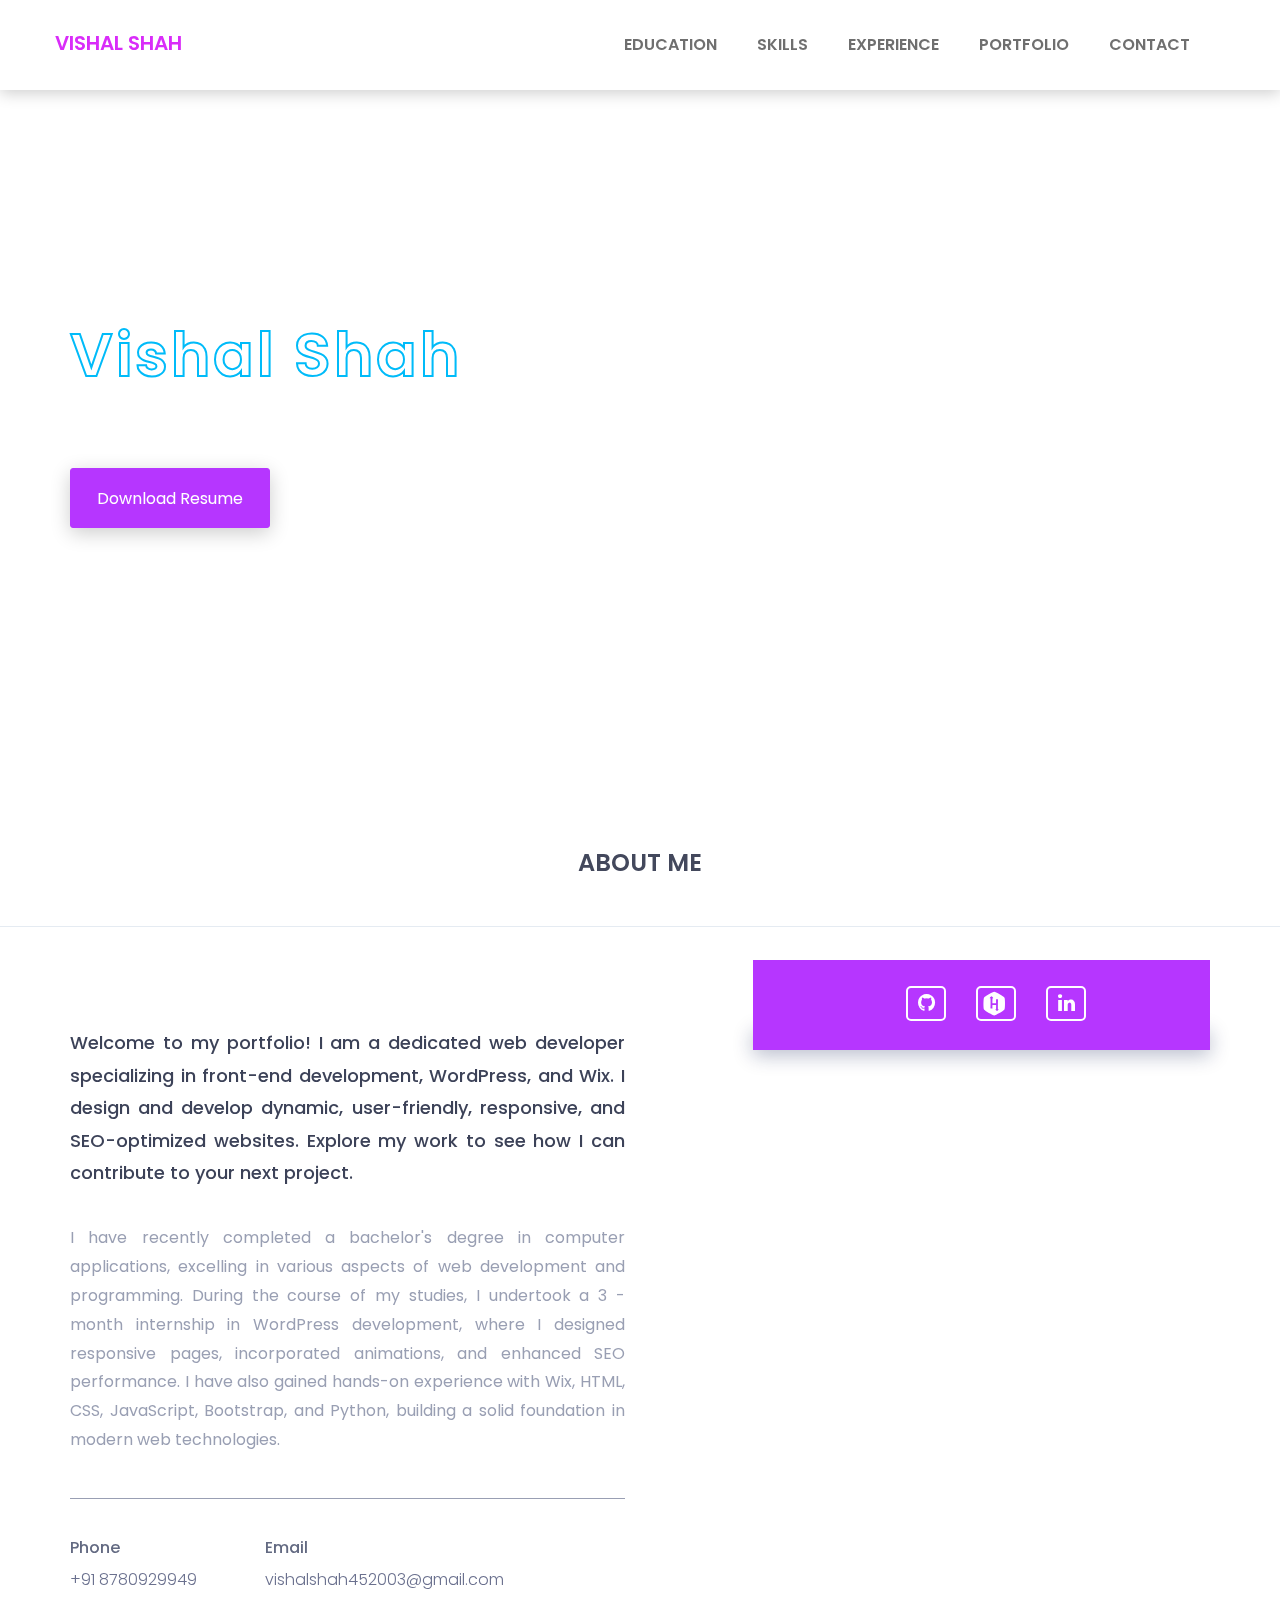
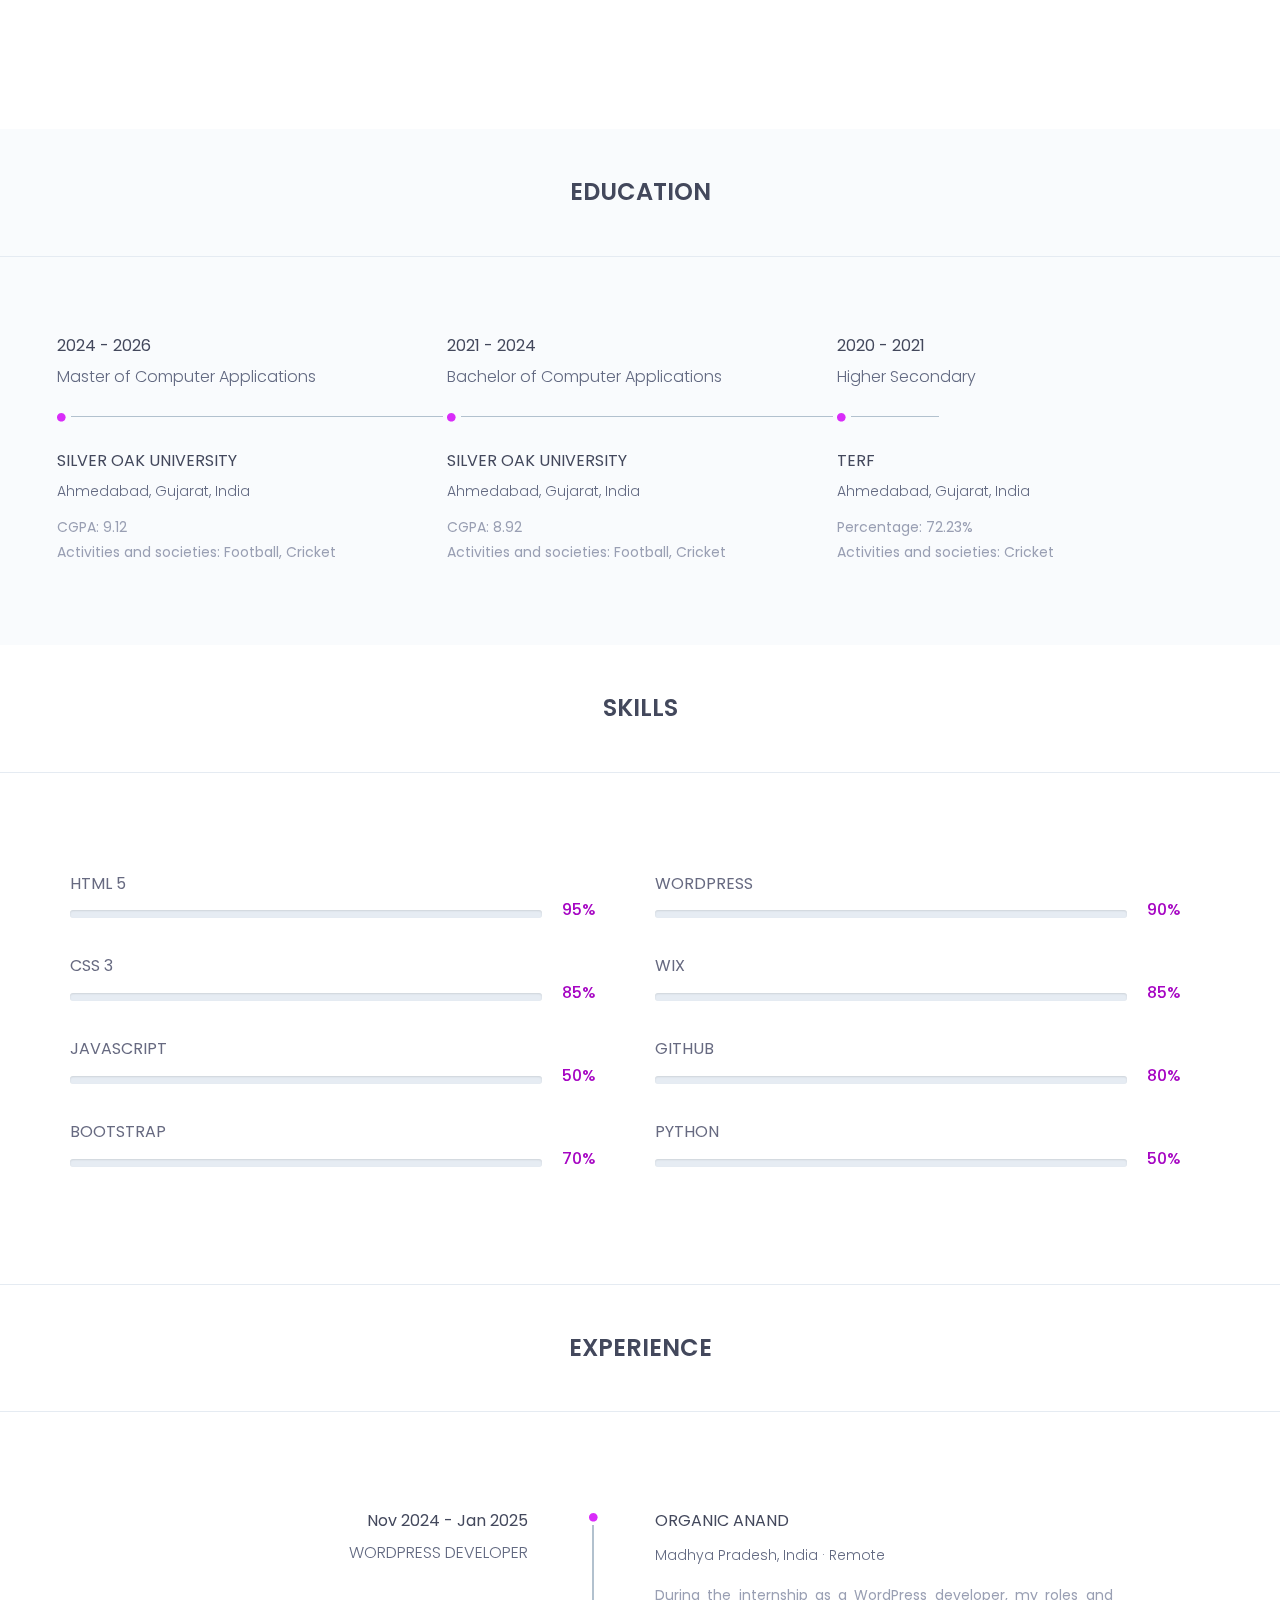
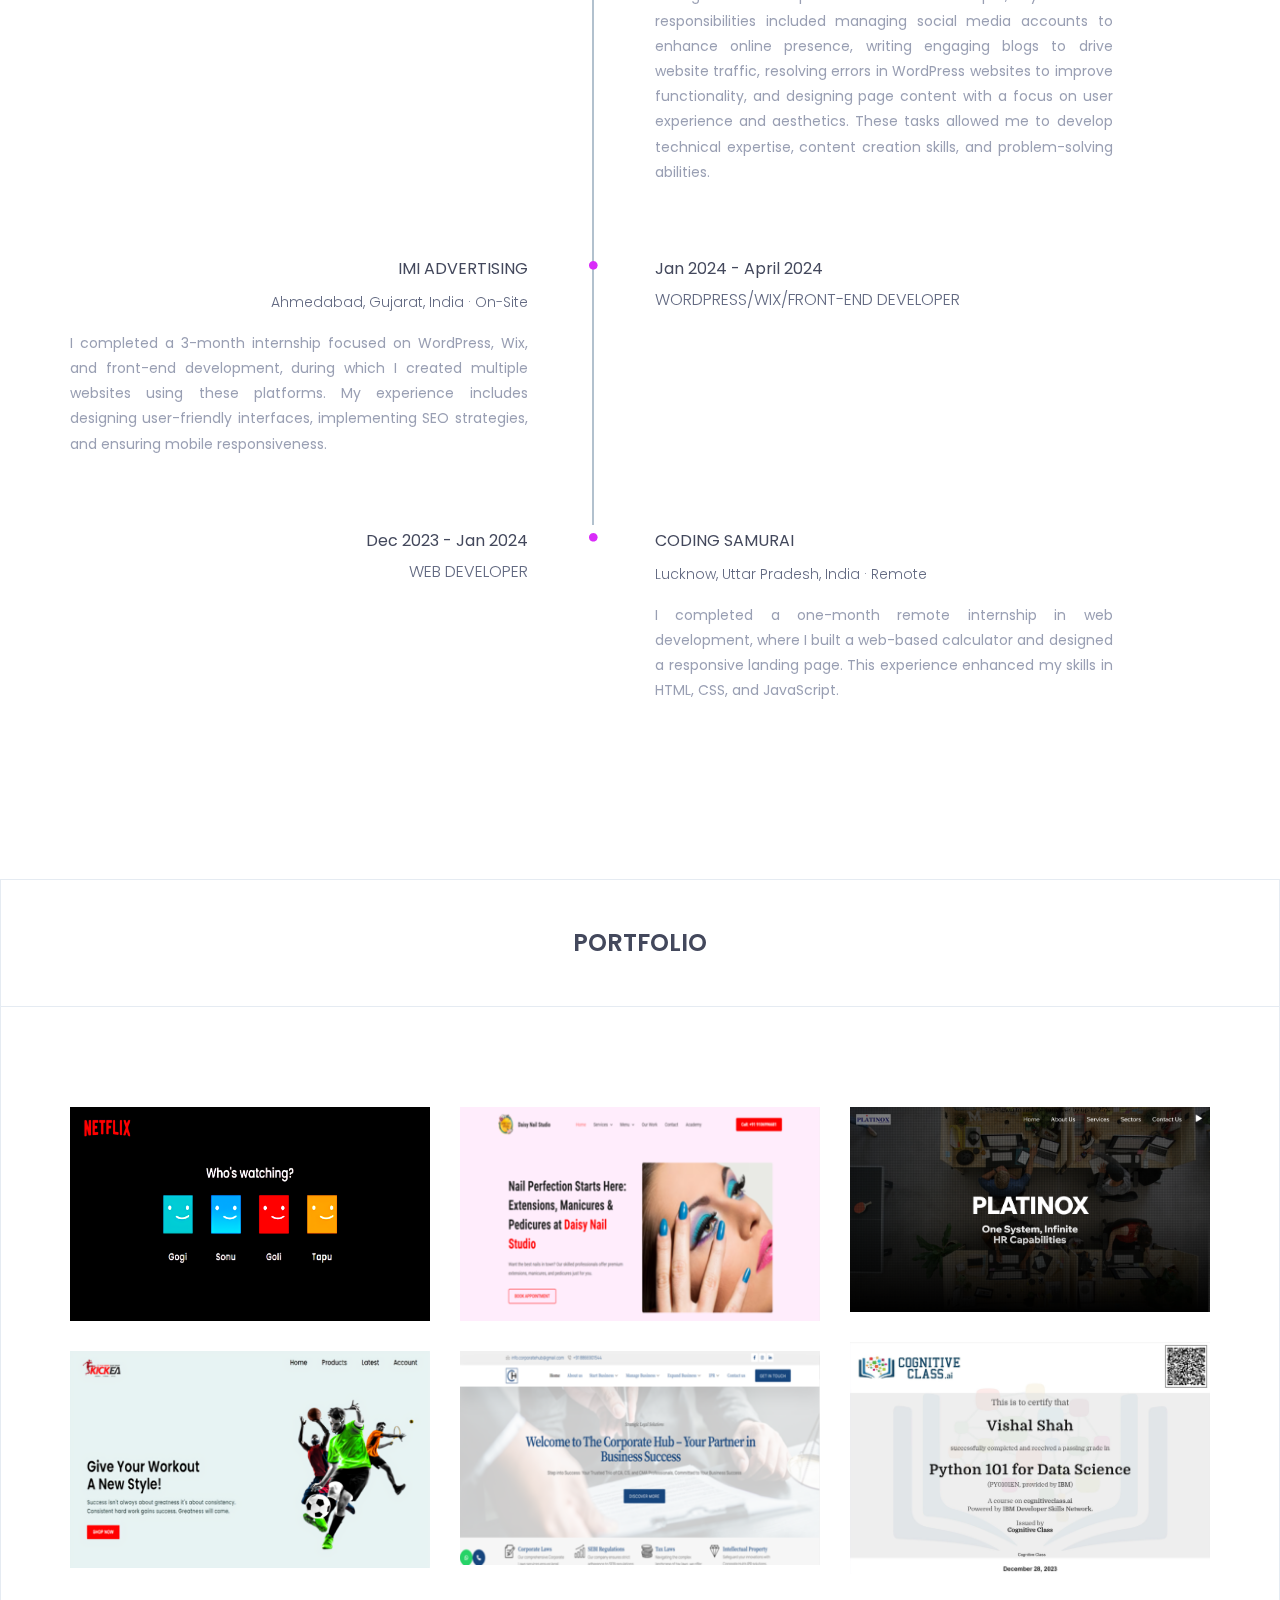
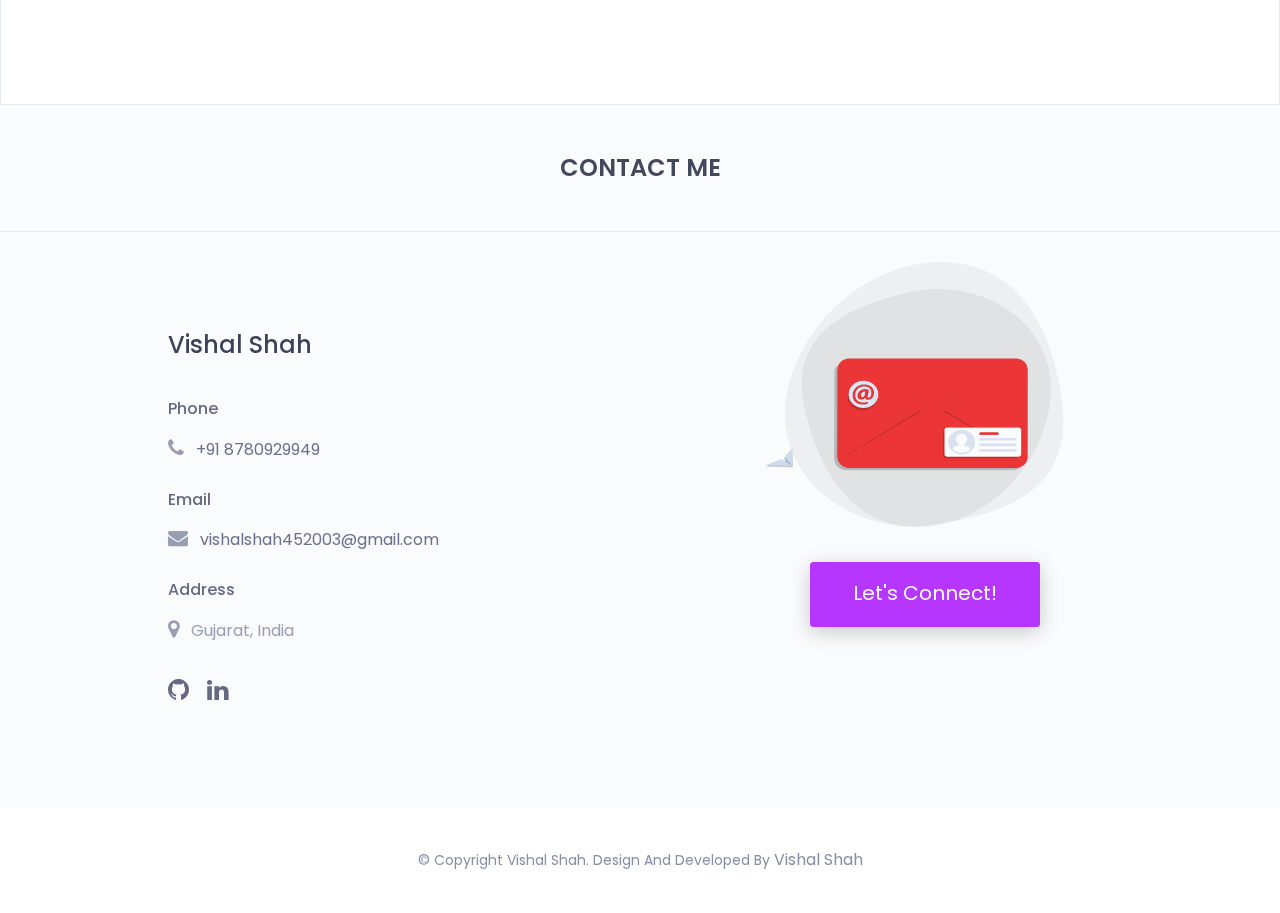
==== commit 02daacdf: "Add files via upload" ====
--- a/Portfolio/index.html
+++ b/Portfolio/index.html
@@ -127,7 +127,7 @@
                 <div class="txt-3">And I'm a <span class="typing"></span></div>
               </h2>
               <br />
-              <a href="assets/Vishal Shah CV.pdf" download>download resume</a>
+              <a href="assets/Shah Vishal CV.pdf" download>download resume</a>
             </div>
             <!--/.header-text-->
           </div>
@@ -270,9 +270,8 @@
                     <h4 class="title">silver oak university</h4>
                     <h5>Ahmedabad, Gujarat, India</h5>
                     <p class="description">
-                      I am currently pursuing an MCA degree from Silver Oak
-                      University, focusing on advanced software development and
-                      data management.
+                      CGPA: 9.12 <br />
+                      Activities and societies: Football, Cricket
                     </p>
                   </div>
                   <!--/.timeline-content-->
@@ -324,7 +323,7 @@
                     <h5>Ahmedabad, Gujarat, India</h5>
                     <p class="description">
                       Percentage: 72.23% <br />
-                      Activities and societies: Football, Cricket
+                      Activities and societies: Cricket
                     </p>
                   </div>
                   <!--/.timeline-content-->
@@ -507,8 +506,8 @@
                   <div class="row">
                     <div class="col-md-5">
                       <div class="experience-time text-right">
-                        <h2>Jan 2024 - April 2024</h2>
-                        <h3>Wordpress/Wix/Front-end Developer</h3>
+                        <h2>Nov 2024 - Jan 2025</h2>
+                        <h3>Wordpress Developer</h3>
                       </div>
                       <!--/.experience-time-->
                     </div>
@@ -520,8 +519,31 @@
                             <span
                               ><i class="fa fa-circle" aria-hidden="true"></i
                             ></span>
-                            IMI Advertising
+                            Organic Anand
                           </h4>
+                          <h5>Madhya Pradesh, India · Remote</h5>
+                          <p class="description">
+                            During the internship as a WordPress developer, my roles and responsibilities included managing social media accounts to enhance online presence, writing engaging blogs to drive website traffic, resolving errors in WordPress websites to improve functionality, and designing page content with a focus on user experience and aesthetics. These tasks allowed me to develop technical expertise, content creation skills, and problem-solving abilities.
+                          </p>
+                        </div>
+                        <!--/.timeline-content-->
+                      </div>
+                      <!--/.timeline-->
+                    </div>
+                    <!--/.col-->
+                  </div>
+                </div>
+                <!--/.single-timeline-box-->
+              </li>
+
+              <li>
+                <div class="single-timeline-box fix">
+                  <div class="row">
+                    <!--/.col-->
+                    <div class="col-md-5">
+                      <div class="timeline">
+                        <div class="timeline-content text-right">
+                          <h4 class="title">IMI Advertising</h4>
                           <h5>Ahmedabad, Gujarat, India · On-site</h5>
                           <p class="description">
                             I completed a 3-month internship focused on
@@ -537,42 +559,15 @@
                       <!--/.timeline-->
                     </div>
                     <!--/.col-->
-                  </div>
-                </div>
-                <!--/.single-timeline-box-->
-              </li>
-
-              <li>
-                <div class="single-timeline-box fix">
-                  <div class="row">
-                    <!--/.col-->
-                    <div class="col-md-5">
-                      <div class="timeline">
-                        <div class="timeline-content text-right">
-                          <h4 class="title">Coding Samurai</h4>
-                          <h5>Lucknow, Uttar Pradesh, India · Remote</h5>
-                          <p class="description">
-                            I completed a one-month remote internship in web
-                            development, where I built a web-based calculator
-                            and designed a responsive landing page. This
-                            experience enhanced my skills in HTML, CSS, and
-                            JavaScript.
-                          </p>
-                        </div>
-                        <!--/.timeline-content-->
-                      </div>
-                      <!--/.timeline-->
-                    </div>
-                    <!--/.col-->
                     <div class="col-md-offset-1 col-md-5 experience-time-main">
                       <div class="experience-time">
                         <h2>
                           <span
                             ><i class="fa fa-circle" aria-hidden="true"></i
                           ></span>
-                          Dec 2023 - Jan 2024
+                          Jan 2024 - April 2024
                         </h2>
-                        <h3>Web Developer</h3>
+                        <h3>Wordpress/Wix/Front-end Developer</h3>
                       </div>
                       <!--/.experience-time-->
                     </div>
@@ -600,15 +595,15 @@
                             <span
                               ><i class="fa fa-circle" aria-hidden="true"></i
                             ></span>
-                            Oasis Infobyte
+                            Coding Samurai
                           </h4>
-                          <h5>New Delhi, Delhi, India · Remote</h5>
+                          <h5>Lucknow, Uttar Pradesh, India · Remote</h5>
                           <p class="description">
-                            I successfully completed a one-month remote
-                            internship in web development, where I enhanced my
-                            skills in HTML, CSS, and JavaScript. During this
-                            time, I contributed to building responsive and
-                            user-friendly websites.
+                            I completed a one-month remote internship in web
+                            development, where I built a web-based calculator
+                            and designed a responsive landing page. This
+                            experience enhanced my skills in HTML, CSS, and
+                            JavaScript.
                           </p>
                         </div>
                         <!--/.timeline-content-->
@@ -669,24 +664,7 @@
                   <!-- /.item -->
                 </div>
                 <!-- /.col -->
-
-                <div class="col-sm-4">
-                  <div class="item">
-                    <img
-                      src="assets/images/portfolio/p3.png"
-                      alt="portfolio image"
-                    />
-                    <div class="isotope-overlay">
-                      <a href="https://calculatorwizard.netlify.app/">
-                        Calculator
-                      </a>
-                    </div>
-                    <!-- /.isotope-overlay -->
-                  </div>
-                  <!-- /.item -->
-                </div>
-                <!-- /.col -->
-
+                
                 <div class="col-sm-4">
                   <div class="item">
                     <img
@@ -712,6 +690,38 @@
                   <!-- /.item -->
                 </div>
                 <!-- /.col -->
+
+                <div class="col-sm-4">
+                  <div class="item">
+                    <img
+                      src="assets/images/portfolio/p3.png"
+                      alt="portfolio image"
+                    />
+                    <div class="isotope-overlay">
+                      <a href="https://www.platinoxconsultants.com/">
+                        Wix
+                      </a>
+                    </div>
+                    <!-- /.isotope-overlay -->
+                  </div>
+                  <!-- /.item -->
+                  <div class="item">
+                    <img
+                      src="assets/images/portfolio/python.jpg"
+                      alt="portfolio image"
+                    />
+                    <div class="isotope-overlay">
+                      <a href="https://courses.cognitiveclass.ai/certificates/0b2137193d364e61a64467e5e3d9fa03">
+                        Python Certification
+                      </a>
+                    </div>
+                    <!-- /.isotope-overlay -->
+                  </div>
+                  <!-- /.item -->
+                </div>
+                <!-- /.col -->
+
+
               </div>
               <!-- /.row -->
             </div>
@@ -796,7 +806,7 @@
                 <img src="./assets/images/Email-template.gif" alt="email.gif" />
               </div>
               <div class="button-area">
-                <a href="mailto:vishalshah452003@gmail.com">Let's Connect !</a>
+                <a href="mailto:vishalshah452003@gmail.com">Let's Connect!</a>
               </div>
             </div>
           </div>
--- a/Portfolio/assets/css/style.css
+++ b/Portfolio/assets/css/style.css
@@ -616,10 +616,10 @@
 .main-timeline:before {
     content: "";
     width: 2px;
-    height: 72.5%;
+    height: 75.86%;
     background: #b2c1ce;
     position: absolute;
-    top: 2%;
+    top: 1.6%;
     left: 45.8%;
     z-index: -1;
 }
